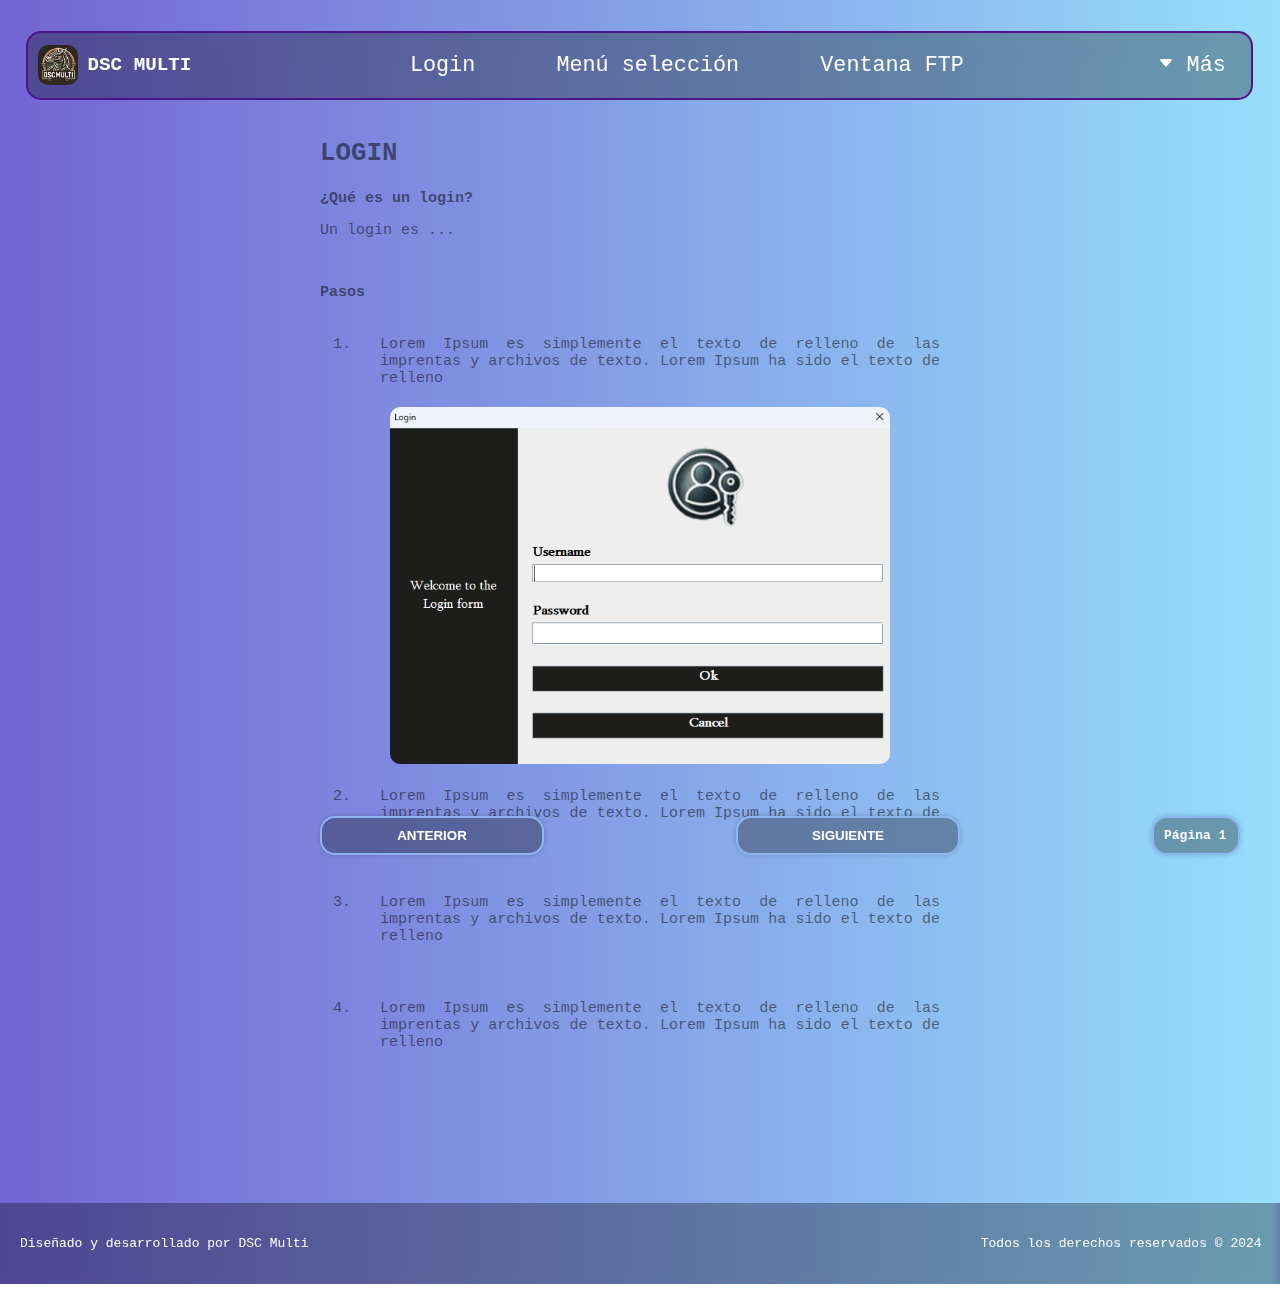
==== HTML/page1.html @ bea28a44 "Add files via upload" ====
<!DOCTYPE html>
<html lang="es">

<head>
    <meta charset="UTF-8">
    <meta name="viewport" content="width=device-width, initial-scale=1.0">
    <link rel="icon" href="../Imagenes/dscmultiLOGO_2.png" type="image/png">
    <link rel="stylesheet" href="../styles.css">
    <title>DSC Multi</title>
</head>

<body class="page">
    <!-- Cabecera para ocultar contenido -->
    <header></header>
    <!-- Navbar -->
    <nav class="navbar">
        <div class="logo">
            <img src="../Imagenes/dscmultiLOGO_2.png" alt="logo">
            <p><a href="index.html">DSC Multi</a></p>
        </div>

        <!-- Menú -->
        <ul class="menu">
            <li><a href="page1.html">Login</a></li>
            <li><a href="page2.html">Menú selección</a></li>
            <li><a href="page3.html">Ventana FTP</a></li>
        </ul>

        <!-- Menú desplegable -->
        <li class="dropdown">
            <a href="#"><img src="../Imagenes/caret-down-fill.svg" alt=""> Más</a>
            <ul class="submenu">
                <li><a href="page4.html">Ventana Email</a></li>
                <li><a href="page5.html">Ventana Configuración</a></li>
                <li><a href="page6.html">Ventana Información</a></li>
            </ul>
        </li>
    </nav>

    <!-- Contenido -->
    <main class="content-manual">
        <div class="parrafo">
            <h2>Login</h2>
            <h3>¿Qué es un login?</h3>
            <p>Un login es ...</p>

            <br>
            <h3>Pasos</h3>
            <ul>
                <li>Lorem Ipsum es simplemente el texto de relleno de las imprentas y archivos de texto. Lorem Ipsum ha
                    sido el texto de relleno</li>
                <img src="../Imagenes/login.png" alt="">
                <li>Lorem Ipsum es simplemente el texto de relleno de las imprentas y archivos de texto. Lorem Ipsum ha
                    sido el texto de relleno</li>
                <img src="../Imagenes/" alt="">
                <li>Lorem Ipsum es simplemente el texto de relleno de las imprentas y archivos de texto. Lorem Ipsum ha
                    sido el texto de relleno</li>
                <img src="../Imagenes/" alt="">
                <li>Lorem Ipsum es simplemente el texto de relleno de las imprentas y archivos de texto. Lorem Ipsum ha
                    sido el texto de relleno</li>
                <img src="../Imagenes/" alt="">
            </ul>
        </div>

        <!-- Botones -->
        <div class="botones">
            <input type="button" value="Anterior" onclick="abrirPagina('index.html')">
            <input type="button" value="Siguiente" onclick="abrirPagina('page2.html')">
        </div>
    </main>

    <p class="paginacion">Página 1</p>

    <!-- Footer -->
    <footer>
        <p>Diseñado y desarrollado por DSC Multi</a></p>
        <p>Todos los derechos reservados &copy; 2024</p>
    </footer>

    <!-- Scripts -->
    <script src="../script.js"></script>
</body>

</html>
---- styles.css ----
/* Estilos para la página principal */
body.index {
    position: relative;
    margin: 0;
    padding: 0;
    justify-content: center;
    align-items: center;
    font-family: monospace;
    background:
        linear-gradient(to right, rgb(115, 100, 210, 0.7), rgb(151, 223, 252, 5.5)),
        url('Imagenes/FTP.png') no-repeat center center/cover fixed;
    overflow: hidden;
    animation: fadeIn 1s ease-in-out;

    .selector-idioma {
        position: fixed;
        bottom: 5%;
        right: 35px;
        background: rgba(0, 0, 0, 0.3);
        backdrop-filter: blur(5px);
        border: 2px solid #8eb5f0;
        border-radius: 15px;
        box-shadow: 0 0 5px rgba(0, 0, 0, 0.2);
        color: rgb(255, 255, 255);
    }

    .selector-idioma select {
        padding: 5px;
        font-size: 1rem;
        border-radius: 5px;
        background: rgba(0, 0, 0, 0.3);
        backdrop-filter: blur(5px);
        border: 2px solid #8eb5f0;
        border-radius: 15px;
        box-shadow: 0 0 5px rgba(0, 0, 0, 0.2);
        color: #fff;
    }
}

/* Animación para el cargador */
@keyframes fadeIn {
    from {
        opacity: 0;
    }

    to {
        opacity: 1;
    }
}

/* Estilos para cada página */
body.page {
    position: relative;
    margin: 0;
    padding: 0;
    justify-content: center;
    align-items: center;
    font-family: monospace;
    background: linear-gradient(to right, #7364d2, #97dffc);
    overflow-x: hidden;
    animation: fadeIn 1s ease-in-out;
}

/* Estilo para ocultar contenido */
header {
    position: sticky;
    top: 0%;
    height: 3.4vh;
    background: linear-gradient(to right, #7364d2, #97dffc);
    z-index: 1;
}

/* Estilo general de la navbar */
.navbar {
    width: 94%;
    height: 5%;
    padding: 10px;
    position: fixed;
    top: 3.4%;
    left: 2%;
    display: flex;
    justify-content: space-between;
    background: rgba(0, 0, 0, 0.3);
    backdrop-filter: blur(50px);
    border: 2px solid #4e148c;
    border-radius: 15px;
    z-index: 1;

    /* Logo */
    .logo {
        display: flex;
        align-items: center;
        gap: 10px;

        img {
            width: 10vh;
            max-width: 40px;
            height: auto;
            border-radius: 10px;
        }

        p a {
            font-size: 1.2rem;
            font-weight: bold;
            color: white;
            text-decoration: none;
            text-transform: uppercase;
        }
    }

    /* Menú principal */
    ul,
    li,
    .menu {
        font-size: clamp(0.9rem, 1.7vw, 1.4rem);
        list-style: none;
        margin: 0;
        display: flex;
        /* justify-content: center; */
        align-items: center;
        gap: 4vw;

        a {
            color: white;
            text-decoration: none;
            padding: 10px 15px;
            transition: color 0.3s;

            &:hover {
                color: #97dffc;
                background-color: transparent;
            }
        }
    }

    /* Desplegable */
    .dropdown {
        img {
            transform: rotate(0deg);
            transition: transform 0.3s ease;
        }

        &:hover img {
            transform: rotate(180deg);
            transition: transform 0.3s ease;
        }

        /* Submenú */
        .submenu {
            position: absolute;
            right: 0;
            top: 100%;
            padding: 5px;
            display: block;
            opacity: 0;
            visibility: hidden;
            transform: translateY(7.5px);
            transition: opacity 0.3s ease, transition 0.3s ease, visibility 0.3s ease;
            background: rgba(0, 0, 0, 0.3);
            backdrop-filter: blur(50px);
            border: 2px solid #aaaaaa;
            border-radius: 15px;
        }

        &:hover .submenu {
            position: fixed;
            top: 0;
            right: 0;
            opacity: 1;
            visibility: visible;
            transform: translateY(65px);
        }
    }
}

/* Estilo del contenido de la página principal */
.content {
    position: relative;
    justify-content: center;
    align-items: center;
    max-width: 100%;
    max-height: auto;

    img {
        max-width: 400px;
        width: 35%;
        height: auto;
        margin-top: 12%;
        margin-left: 5%;
        border-top-left-radius: 500px;
        border-top-right-radius: 500px;
        border-bottom-left-radius: 100px;
        border-bottom-right-radius: 100px;
    }

    h1 {
        width: 45%;
        text-align: center;
        color: rgba(0, 0, 0, 0.5);
        font-size: clamp(1.5rem, 8vw, 7rem);
        letter-spacing: 45px;
        margin-top: -30px;
        margin-left: 45%;
    }

    #titulo {
        width: 45%;
        padding: 3.4px;
        font-weight: bold;
        text-transform: uppercase;
        font-size: 25.8px;
        margin-top: -25%;
        margin-left: 45%;
        color: rgba(0, 0, 0, 0.5);
    }

    p {
        width: 45%;
        padding: 3.4px;
        text-align: justify;
        font-size: 15px;
        color: #333;
        margin-top: -6%;
        margin-left: 45%;
        color: rgba(0, 0, 0, 0.5);
    }

    input {
        width: 25%;
        padding: 10px;
        position: relative;
        top: 25px;
        left: 55%;
        font-weight: bold;
        color: #fff;
        text-transform: uppercase;
        background: rgba(0, 0, 0, 0.3);
        backdrop-filter: blur(5px);
        transition: background-color 0.3s, color 0.3s;
        border: 2px solid #3d0e61;
        border-radius: 15px;
        box-shadow: 0 0 5px rgba(0, 0, 0, 0.2);

        &:hover {
            background-color: #93caf6;
            color: #3d0e61;
            cursor: pointer;
        }

    }
}

/* Estilo del contenido del manual */
.content-manual {
    position: relative;
    max-width: 50%;
    max-height: auto;
    margin-left: 25%;

    .parrafo {
        margin-top: 17%;
    }

    h2 {
        width: auto;
        font-weight: bold;
        text-transform: uppercase;
        font-size: 25.8px;
        color: rgba(0, 0, 0, 0.5);
    }

    h3,
    p,
    li {
        width: auto;
        text-align: justify;
        font-size: 15px;
        color: rgba(0, 0, 0, 0.5);
        list-style: decimal;
    }

    li {
        padding: 20px;
    }

    img {
        width: 100%;
        max-width: 500px;
        height: auto;
        margin-left: 5%;
        border-radius: 10px;
    }

    .botones {
        display: flex;
        justify-content: space-between;
        position: sticky;
        bottom: 5%;
    }

    input {
        max-width: 25%;
        min-width: 35%;
        width: 100%;
        height: auto;
        padding: 10px;
        font-weight: bold;
        color: #fff;
        text-transform: uppercase;
        background: rgba(0, 0, 0, 0.3);
        backdrop-filter: blur(50px);
        transition: background-color 0.3s, color 0.3s;
        border: 2px solid #8eb5f0;
        border-radius: 15px;
        box-shadow: 0 0 5px rgba(0, 0, 0, 0.2);

        &:hover {
            background-color: #97dffc;
            color: #3d0e61;
            cursor: pointer;
        }

    }
}

.paginacion {
    width: 5%;
    height: auto;
    padding: 10px;
    position: sticky;
    bottom: 5%;
    left: 90%;
    font-weight: bold;
    color: #fff;
    background: rgba(0, 0, 0, 0.3);
    backdrop-filter: blur(5px);
    border: 2px solid #8eb5f0;
    border-radius: 15px;
    box-shadow: 0 0 5px rgba(0, 0, 0, 0.2);
}

/* Estilo del footer */
footer {
    width: 97%;
    height: auto;
    padding: 20px;
    display: flex;
    justify-content: space-between;
    background: rgba(0, 0, 0, 0.3);
    backdrop-filter: blur(5px);
    color: #fff;
}
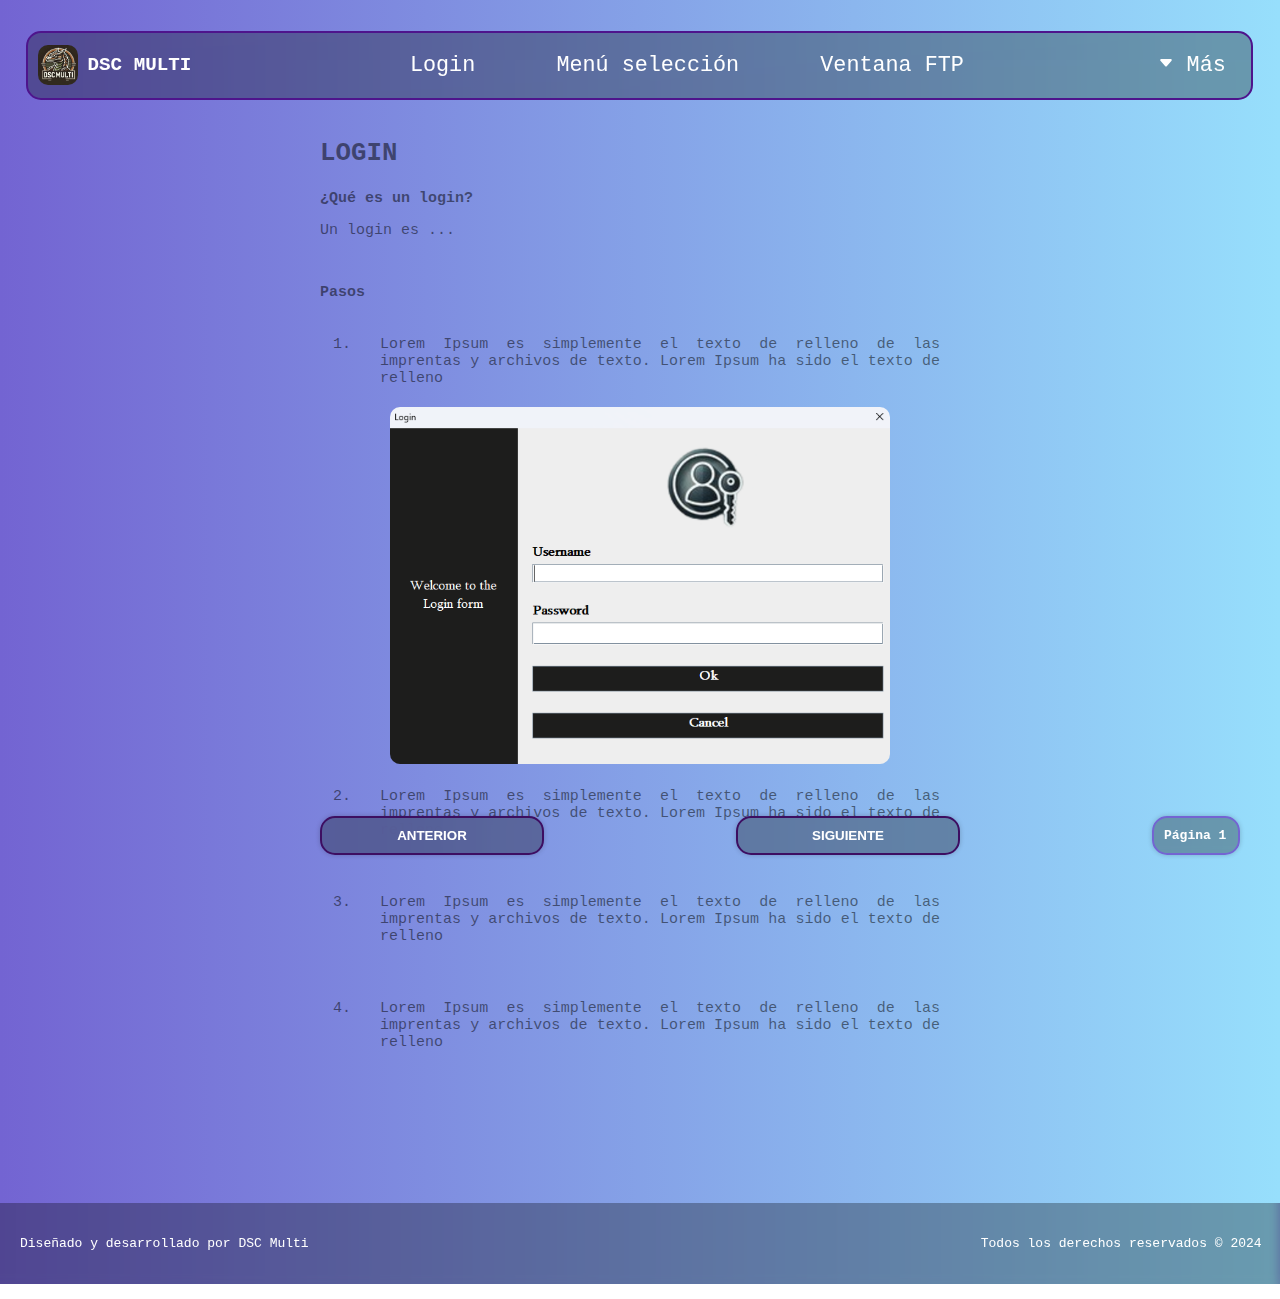
==== commit c55148c6: "Actualizo proyecto con nuevos cambios" ====
--- a/HTML/page1.html
+++ b/HTML/page1.html
@@ -16,7 +16,7 @@
     <nav class="navbar">
         <div class="logo">
             <img src="../Imagenes/dscmultiLOGO_2.png" alt="logo">
-            <p><a href="index.html">DSC Multi</a></p>
+            <p><a href="../index.html">DSC Multi</a></p>
         </div>
 
         <!-- Menú -->
@@ -64,7 +64,7 @@
 
         <!-- Botones -->
         <div class="botones">
-            <input type="button" value="Anterior" onclick="abrirPagina('index.html')">
+            <input type="button" value="Anterior" onclick="abrirPagina('../index.html')">
             <input type="button" value="Siguiente" onclick="abrirPagina('page2.html')">
         </div>
     </main>
--- a/styles.css
+++ b/styles.css
@@ -12,28 +12,22 @@
     overflow: hidden;
     animation: fadeIn 1s ease-in-out;
 
+    /* Cargador de idioma */
     .selector-idioma {
         position: fixed;
         bottom: 5%;
         right: 35px;
-        background: rgba(0, 0, 0, 0.3);
-        backdrop-filter: blur(5px);
-        border: 2px solid #8eb5f0;
-        border-radius: 15px;
-        box-shadow: 0 0 5px rgba(0, 0, 0, 0.2);
-        color: rgb(255, 255, 255);
-    }
-
-    .selector-idioma select {
-        padding: 5px;
-        font-size: 1rem;
-        border-radius: 5px;
-        background: rgba(0, 0, 0, 0.3);
-        backdrop-filter: blur(5px);
-        border: 2px solid #8eb5f0;
-        border-radius: 15px;
-        box-shadow: 0 0 5px rgba(0, 0, 0, 0.2);
-        color: #fff;
+
+        select {
+            padding: 5px;
+            font-size: 1rem;
+            background: rgba(0, 0, 0, 0.3);
+            backdrop-filter: blur(50px);
+            border: 2px solid #7364d2;
+            border-radius: 5px;
+            box-shadow: 0 0 5px rgba(0, 0, 0, 0.2);
+            color: rgba(255, 255, 255);
+        }
     }
 }
 
@@ -158,7 +152,7 @@
             transition: opacity 0.3s ease, transition 0.3s ease, visibility 0.3s ease;
             background: rgba(0, 0, 0, 0.3);
             backdrop-filter: blur(50px);
-            border: 2px solid #aaaaaa;
+            border: 2px solid #7364d2;
             border-radius: 15px;
         }
 
@@ -235,7 +229,7 @@
         color: #fff;
         text-transform: uppercase;
         background: rgba(0, 0, 0, 0.3);
-        backdrop-filter: blur(5px);
+        backdrop-filter: blur(50px);
         transition: background-color 0.3s, color 0.3s;
         border: 2px solid #3d0e61;
         border-radius: 15px;
@@ -310,12 +304,12 @@
         background: rgba(0, 0, 0, 0.3);
         backdrop-filter: blur(50px);
         transition: background-color 0.3s, color 0.3s;
-        border: 2px solid #8eb5f0;
+        border: 2px solid #3d0e61;
         border-radius: 15px;
         box-shadow: 0 0 5px rgba(0, 0, 0, 0.2);
 
         &:hover {
-            background-color: #97dffc;
+            background-color: #93caf6;
             color: #3d0e61;
             cursor: pointer;
         }
@@ -334,7 +328,7 @@
     color: #fff;
     background: rgba(0, 0, 0, 0.3);
     backdrop-filter: blur(5px);
-    border: 2px solid #8eb5f0;
+    border: 2px solid #7364d2;
     border-radius: 15px;
     box-shadow: 0 0 5px rgba(0, 0, 0, 0.2);
 }
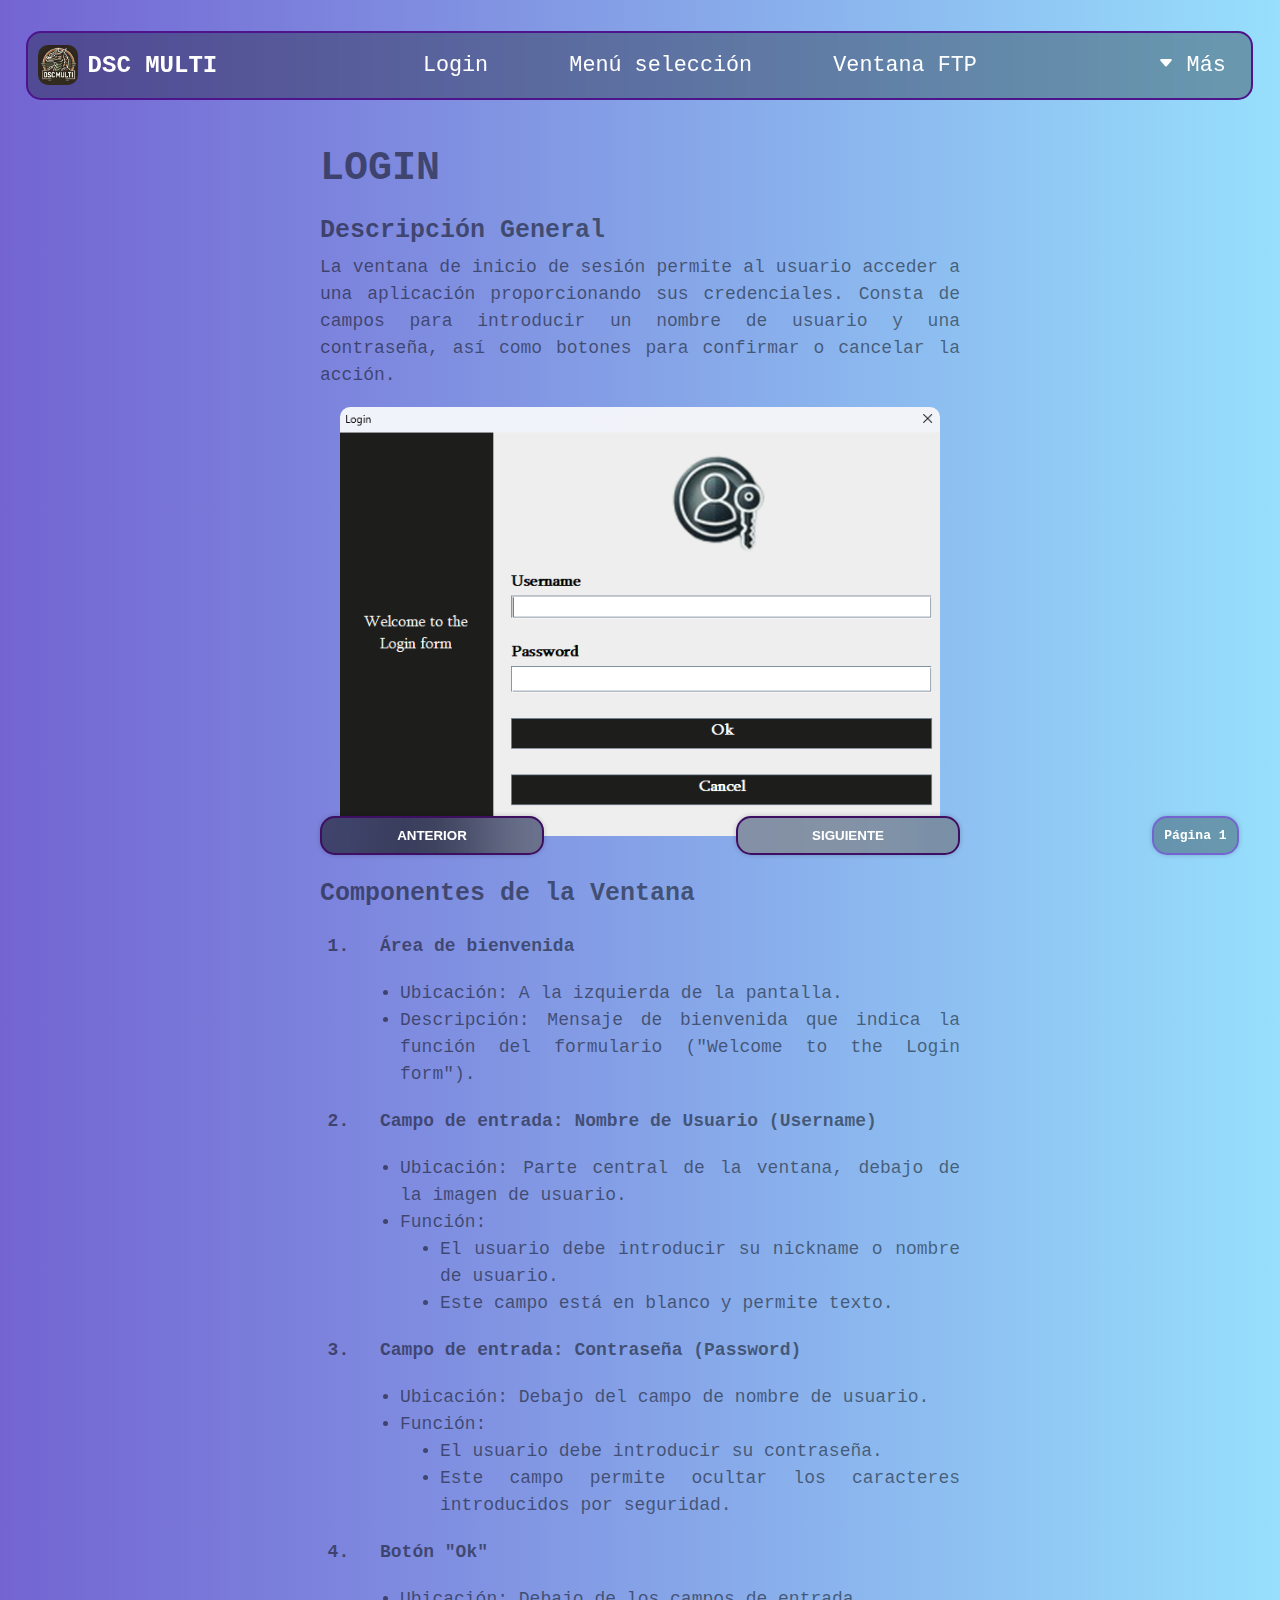
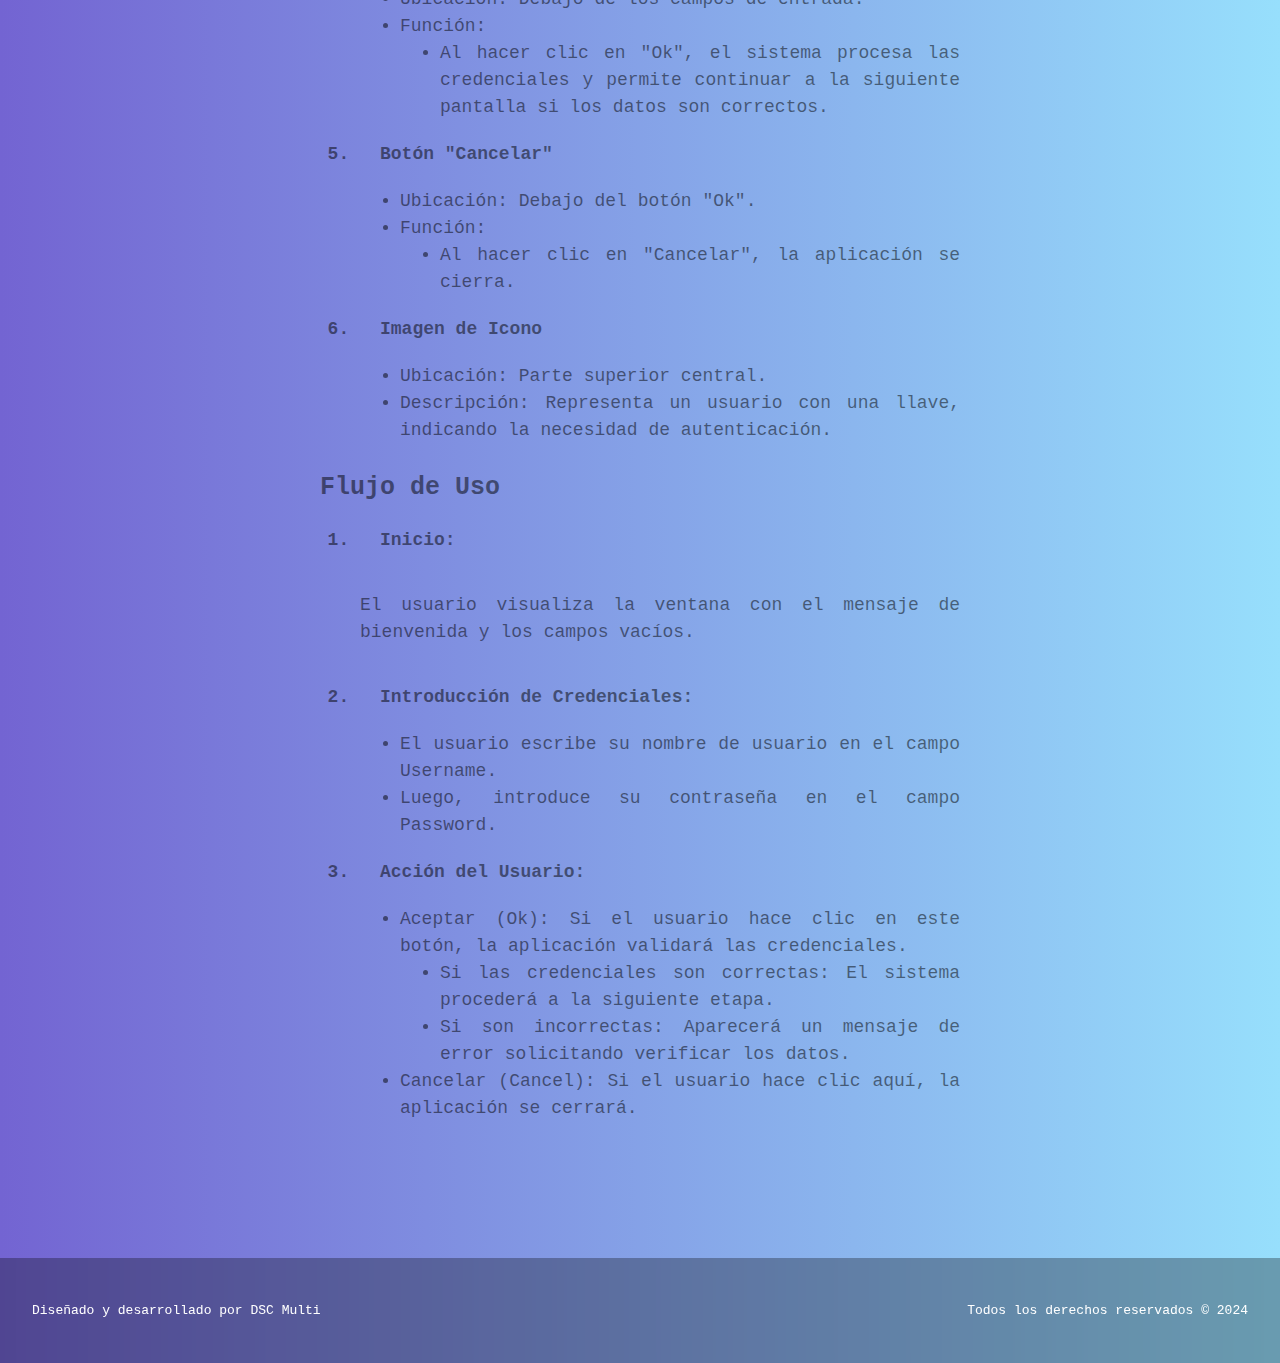
==== commit 03cca349: "Actualizo proyecto con nuevos cambios" ====
--- a/HTML/page1.html
+++ b/HTML/page1.html
@@ -41,25 +41,87 @@
     <main class="content-manual">
         <div class="parrafo">
             <h2>Login</h2>
-            <h3>¿Qué es un login?</h3>
-            <p>Un login es ...</p>
+            <h3>Descripción General</h3>
+            <p>La ventana de inicio de sesión permite al usuario acceder a una aplicación proporcionando sus
+                credenciales. Consta de campos para introducir un nombre de usuario y una contraseña, así como botones
+                para confirmar o cancelar la acción.</p>
+                
+            <img src="../Imagenes/login.png" alt="Login">
+            
+            <h3>Componentes de la Ventana</h3>
+            <ol>
+                <li>Área de bienvenida</li>
+                <ul>
+                    <li>Ubicación: A la izquierda de la pantalla.</li>
+                    <li>Descripción: Mensaje de bienvenida que indica la función del formulario ("Welcome to the Login
+                        form").</li>
+                </ul>
+                <li>Campo de entrada: Nombre de Usuario (Username)</li>
+                <ul>
+                    <li>Ubicación: Parte central de la ventana, debajo de la imagen de usuario.</li>
+                    <li>Función:
+                        <ul>
+                            <li>El usuario debe introducir su nickname o nombre de usuario.</li>
+                            <li>Este campo está en blanco y permite texto.</li>
+                        </ul>
+                    </li>
+                </ul>
+                <li>Campo de entrada: Contraseña (Password)</li>
+                <ul>
+                    <li>Ubicación: Debajo del campo de nombre de usuario.</li>
+                    <li>Función:
+                        <ul>
+                            <li>El usuario debe introducir su contraseña.</li>
+                            <li>Este campo permite ocultar los caracteres introducidos por seguridad.</li>
+                        </ul>
+                    </li>
+                </ul>
+                <li>Botón "Ok"</li>
+                <ul>
+                    <li>Ubicación: Debajo de los campos de entrada.</li>
+                    <li>Función:
+                        <ul>
+                            <li>Al hacer clic en "Ok", el sistema procesa las credenciales y permite continuar a la
+                                siguiente pantalla si los datos son correctos.</li>
+                        </ul>
+                    </li>
+                </ul>
+                <li>Botón "Cancelar"</li>
+                <ul>
+                    <li>Ubicación: Debajo del botón "Ok".</li>
+                    <li>Función:</li>
+                    <ul>
+                        <li>Al hacer clic en "Cancelar", la aplicación se cierra.</li>
+                    </ul>
+                </ul>
+                <li>Imagen de Icono</li>
+                <ul>
+                    <li>Ubicación: Parte superior central.</li>
+                    <li>Descripción: Representa un usuario con una llave, indicando la necesidad de autenticación.</li>
+                </ul>
+            </ol>
 
-            <br>
-            <h3>Pasos</h3>
-            <ul>
-                <li>Lorem Ipsum es simplemente el texto de relleno de las imprentas y archivos de texto. Lorem Ipsum ha
-                    sido el texto de relleno</li>
-                <img src="../Imagenes/login.png" alt="">
-                <li>Lorem Ipsum es simplemente el texto de relleno de las imprentas y archivos de texto. Lorem Ipsum ha
-                    sido el texto de relleno</li>
-                <img src="../Imagenes/" alt="">
-                <li>Lorem Ipsum es simplemente el texto de relleno de las imprentas y archivos de texto. Lorem Ipsum ha
-                    sido el texto de relleno</li>
-                <img src="../Imagenes/" alt="">
-                <li>Lorem Ipsum es simplemente el texto de relleno de las imprentas y archivos de texto. Lorem Ipsum ha
-                    sido el texto de relleno</li>
-                <img src="../Imagenes/" alt="">
-            </ul>
+            <h3>Flujo de Uso</h3>
+            <ol>
+                <li>Inicio:</li>
+                <p>El usuario visualiza la ventana con el mensaje de bienvenida y los campos vacíos.</p>
+
+                <li>Introducción de Credenciales:</li>
+                <ul>
+                    <li>El usuario escribe su nombre de usuario en el campo Username.</li>
+                    <li>Luego, introduce su contraseña en el campo Password.</li>
+                </ul>
+
+                <li>Acción del Usuario:</li>
+                <ul>
+                    <li>Aceptar (Ok): Si el usuario hace clic en este botón, la aplicación validará las credenciales.</li>
+                    <ul>
+                        <li>Si las credenciales son correctas: El sistema procederá a la siguiente etapa.</li>
+                        <li>Si son incorrectas: Aparecerá un mensaje de error solicitando verificar los datos.</li>
+                    </ul>
+                    <li>Cancelar (Cancel): Si el usuario hace clic aquí, la aplicación se cerrará.</li>
+                </ul>
+            </ol>
         </div>
 
         <!-- Botones -->
--- a/styles.css
+++ b/styles.css
@@ -1,6 +1,7 @@
 /* Estilos para la página principal */
 body.index {
     position: relative;
+    max-width: 100%;
     margin: 0;
     padding: 0;
     justify-content: center;
@@ -19,14 +20,32 @@
         right: 35px;
 
         select {
-            padding: 5px;
+            appearance: none;
+            padding: 10px;
+            padding-right: 30px;
             font-size: 1rem;
             background: rgba(0, 0, 0, 0.3);
             backdrop-filter: blur(50px);
+            transition: background-color 0.3s, color 0.3s;
             border: 2px solid #7364d2;
-            border-radius: 5px;
+            border-radius: 15px;
             box-shadow: 0 0 5px rgba(0, 0, 0, 0.2);
             color: rgba(255, 255, 255);
+            cursor: pointer;
+
+            &:hover {
+                background: rgba(0, 0, 0, 0.5);
+                border-color: #555;
+            }
+        }
+
+        &:after {
+            content: url(Imagenes/caret-down-fill.svg);
+            position: absolute;
+            right: 10px;
+            top: 35%;
+            /* transform: translateY(-50%); */
+            /* pointer-events: none; */
         }
     }
 }
@@ -45,6 +64,8 @@
 /* Estilos para cada página */
 body.page {
     position: relative;
+    max-width: 100%;
+    width: 100%;
     margin: 0;
     padding: 0;
     justify-content: center;
@@ -94,7 +115,7 @@
         }
 
         p a {
-            font-size: 1.2rem;
+            font-size: 1.5rem;
             font-weight: bold;
             color: white;
             text-decoration: none;
@@ -106,7 +127,7 @@
     ul,
     li,
     .menu {
-        font-size: clamp(0.9rem, 1.7vw, 1.4rem);
+        font-size: clamp(0.9rem, 1.7vw, 1.5rem);
         list-style: none;
         margin: 0;
         display: flex;
@@ -162,7 +183,7 @@
             right: 0;
             opacity: 1;
             visibility: visible;
-            transform: translateY(65px);
+            transform: translateY(75px);
         }
     }
 }
@@ -249,40 +270,56 @@
     position: relative;
     max-width: 50%;
     max-height: auto;
-    margin-left: 25%;
+    left: 25%;
 
     .parrafo {
         margin-top: 17%;
     }
 
-    h2 {
-        width: auto;
-        font-weight: bold;
-        text-transform: uppercase;
-        font-size: 25.8px;
-        color: rgba(0, 0, 0, 0.5);
-    }
-
+    h2,
     h3,
     p,
-    li {
+    ol>li,
+    ul>li {
         width: auto;
         text-align: justify;
-        font-size: 15px;
+        font-size: 18px;
         color: rgba(0, 0, 0, 0.5);
-        list-style: decimal;
-    }
-
-    li {
+        line-height: 1.5em;
+    }
+
+    h2 {
+        font-weight: bold;
+        text-transform: uppercase;
+        font-size: 40px;
+        margin-bottom: -2%;
+    }
+
+    h3 {
+        font-size: 25px;
+        margin-bottom: -2%;
+    }
+
+    ol>li {
         padding: 20px;
+        font-weight: bold;
+    }
+
+    ul>li {
+        list-style: disc;
     }
 
     img {
+        display: flex;
+        flex-wrap: wrap;
         width: 100%;
-        max-width: 500px;
+        max-width: 600px;
         height: auto;
-        margin-left: 5%;
+        right: 0;
+        left: 0;
+        margin: 0 auto;
         border-radius: 10px;
+        margin-bottom: 3em;
     }
 
     .botones {
@@ -290,6 +327,7 @@
         justify-content: space-between;
         position: sticky;
         bottom: 5%;
+        margin-top: 5%;
     }
 
     input {
@@ -318,12 +356,14 @@
 }
 
 .paginacion {
-    width: 5%;
+    width: 4.9%;
     height: auto;
     padding: 10px;
     position: sticky;
     bottom: 5%;
     left: 90%;
+    display: flexbox;
+    text-align: center;
     font-weight: bold;
     color: #fff;
     background: rgba(0, 0, 0, 0.3);
@@ -335,10 +375,12 @@
 
 /* Estilo del footer */
 footer {
-    width: 97%;
+    width: calc(100vw - 4rem);
     height: auto;
-    padding: 20px;
+    padding: 2rem;
+    margin: 0 auto;
     display: flex;
+    flex-wrap: wrap;
     justify-content: space-between;
     background: rgba(0, 0, 0, 0.3);
     backdrop-filter: blur(5px);
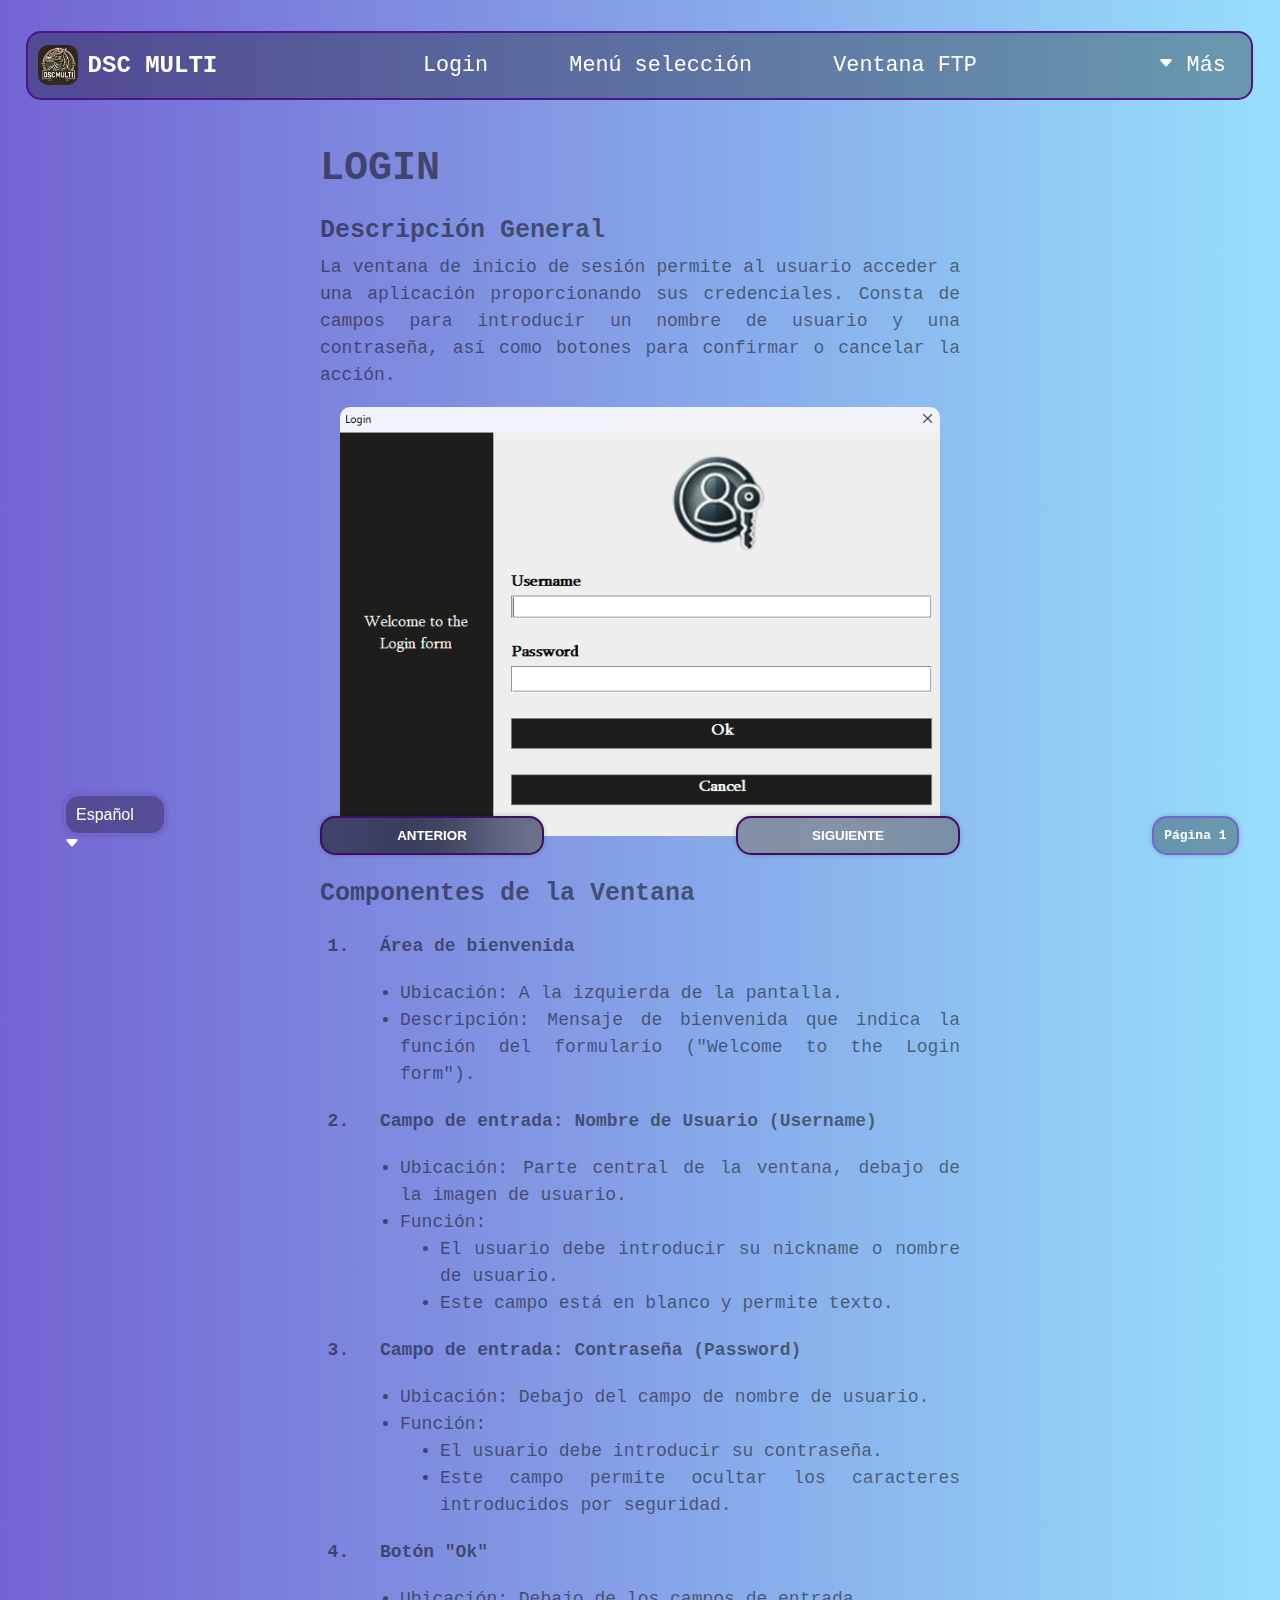
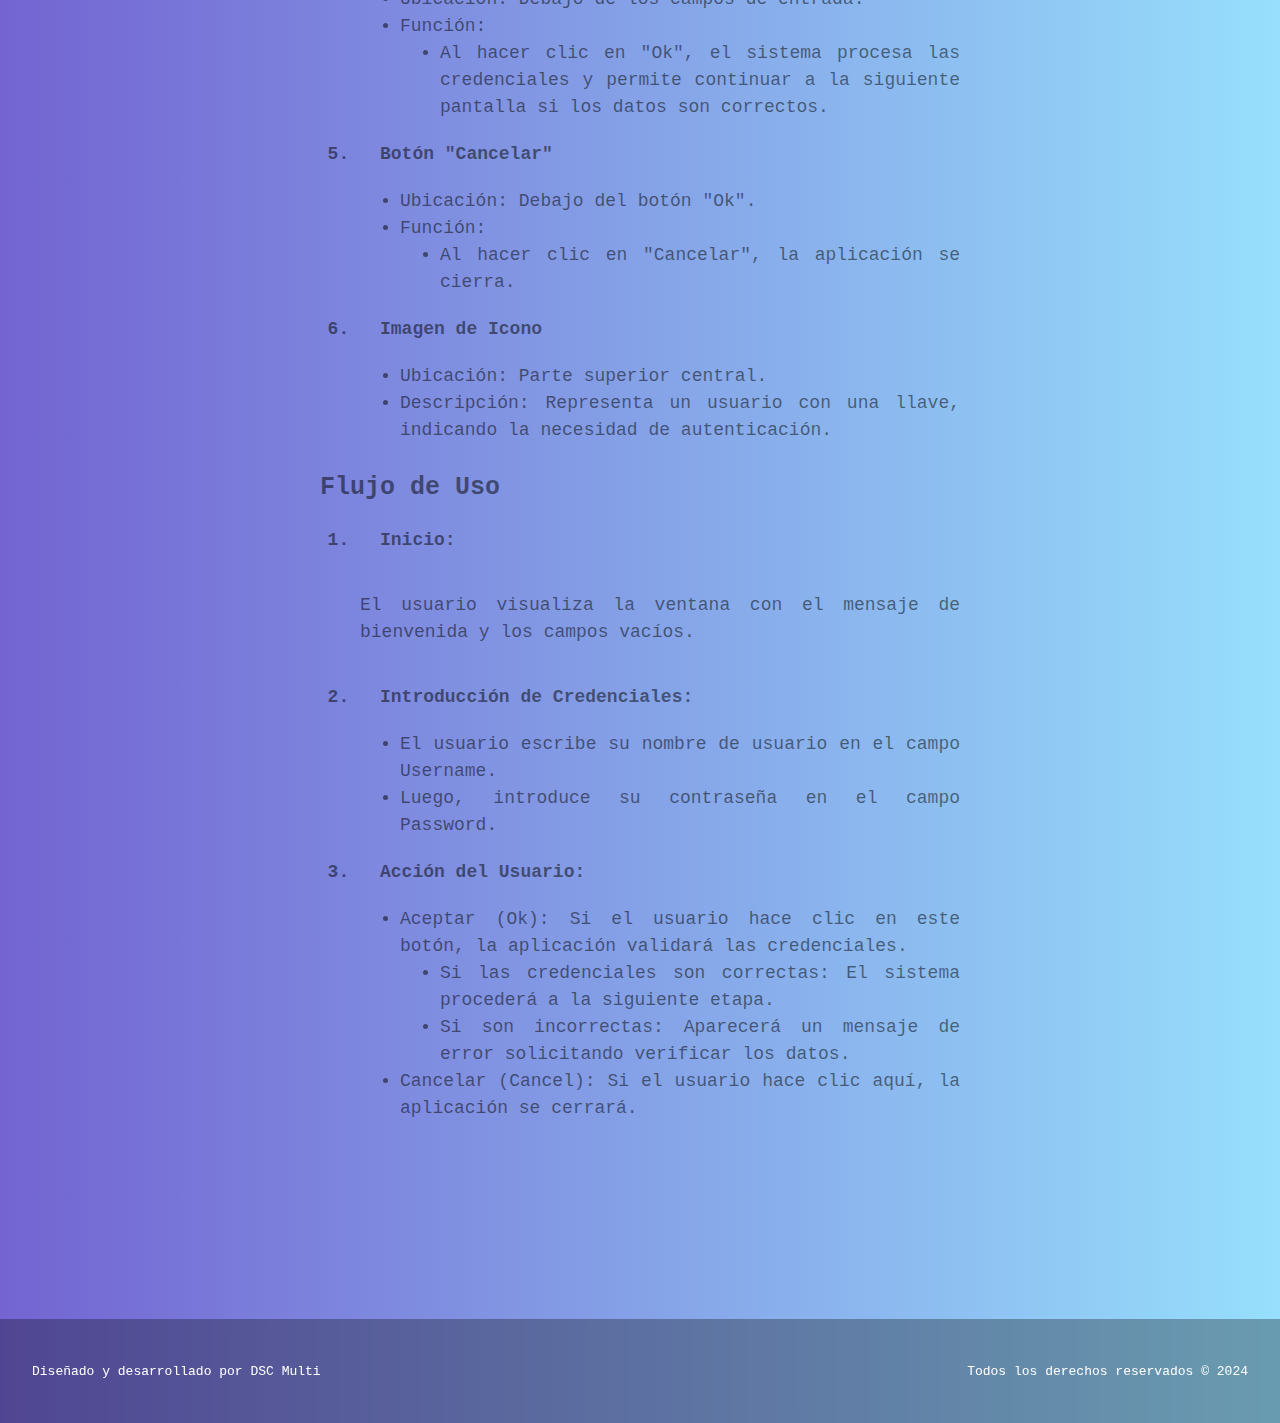
==== commit 55c128fd: "Actualizo proyecto con nuevos cambios" ====
--- a/HTML/page1.html
+++ b/HTML/page1.html
@@ -9,7 +9,7 @@
     <title>DSC Multi</title>
 </head>
 
-<body class="page">
+<body class="page" data-page="page1">
     <!-- Cabecera para ocultar contenido -->
     <header></header>
     <!-- Navbar -->
@@ -45,9 +45,9 @@
             <p>La ventana de inicio de sesión permite al usuario acceder a una aplicación proporcionando sus
                 credenciales. Consta de campos para introducir un nombre de usuario y una contraseña, así como botones
                 para confirmar o cancelar la acción.</p>
-                
+
             <img src="../Imagenes/login.png" alt="Login">
-            
+
             <h3>Componentes de la Ventana</h3>
             <ol>
                 <li>Área de bienvenida</li>
@@ -56,6 +56,7 @@
                     <li>Descripción: Mensaje de bienvenida que indica la función del formulario ("Welcome to the Login
                         form").</li>
                 </ul>
+
                 <li>Campo de entrada: Nombre de Usuario (Username)</li>
                 <ul>
                     <li>Ubicación: Parte central de la ventana, debajo de la imagen de usuario.</li>
@@ -66,6 +67,7 @@
                         </ul>
                     </li>
                 </ul>
+
                 <li>Campo de entrada: Contraseña (Password)</li>
                 <ul>
                     <li>Ubicación: Debajo del campo de nombre de usuario.</li>
@@ -76,6 +78,7 @@
                         </ul>
                     </li>
                 </ul>
+
                 <li>Botón "Ok"</li>
                 <ul>
                     <li>Ubicación: Debajo de los campos de entrada.</li>
@@ -86,6 +89,7 @@
                         </ul>
                     </li>
                 </ul>
+
                 <li>Botón "Cancelar"</li>
                 <ul>
                     <li>Ubicación: Debajo del botón "Ok".</li>
@@ -94,6 +98,7 @@
                         <li>Al hacer clic en "Cancelar", la aplicación se cierra.</li>
                     </ul>
                 </ul>
+
                 <li>Imagen de Icono</li>
                 <ul>
                     <li>Ubicación: Parte superior central.</li>
@@ -114,7 +119,8 @@
 
                 <li>Acción del Usuario:</li>
                 <ul>
-                    <li>Aceptar (Ok): Si el usuario hace clic en este botón, la aplicación validará las credenciales.</li>
+                    <li>Aceptar (Ok): Si el usuario hace clic en este botón, la aplicación validará las credenciales.
+                    </li>
                     <ul>
                         <li>Si las credenciales son correctas: El sistema procederá a la siguiente etapa.</li>
                         <li>Si son incorrectas: Aparecerá un mensaje de error solicitando verificar los datos.</li>
@@ -131,7 +137,15 @@
         </div>
     </main>
 
-    <p class="paginacion">Página 1</p>
+    <!-- Selector de idioma -->
+    <section class="selector-idioma-pages">
+        <select name="" id="language">
+            <option value="es">Español</option>
+            <option value="en">English</option>
+        </select>
+    </section>
+
+    <p class="paginacion" id="paginacion"></p>
 
     <!-- Footer -->
     <footer>
--- a/styles.css
+++ b/styles.css
@@ -322,6 +322,12 @@
         margin-bottom: 3em;
     }
 
+    .linea div {
+        border-bottom: solid 1px #7364d2;
+        width: 100%;
+        height: 50px;
+    }
+
     .botones {
         display: flex;
         justify-content: space-between;
@@ -352,6 +358,46 @@
             cursor: pointer;
         }
 
+    }
+}
+
+/* Cargador de idioma */
+.selector-idioma-pages {
+    width: 4.9%;
+    height: auto;
+    position: sticky;
+    bottom: 5%;
+    left: 5%;
+    display: flexbox;
+
+    select {
+        appearance: none;
+        padding: 10px;
+        display: flexbox;
+        padding-right: 30px;
+        font-size: 1rem;
+        background: rgba(0, 0, 0, 0.3);
+        backdrop-filter: blur(50px);
+        transition: background-color 0.3s, color 0.3s;
+        border: 2px solid #7364d2;
+        border-radius: 15px;
+        box-shadow: 0 0 5px rgba(0, 0, 0, 0.2);
+        color: rgba(255, 255, 255);
+        cursor: pointer;
+
+        &:hover {
+            background: rgba(0, 0, 0, 0.5);
+            border-color: #555;
+        }
+    }
+
+    &:after {
+        content: url(Imagenes/caret-down-fill.svg);
+        position: sticky;
+        right: 10px;
+        top: 35%;
+        /* transform: translateY(-50%); */
+        /* pointer-events: none; */
     }
 }
 
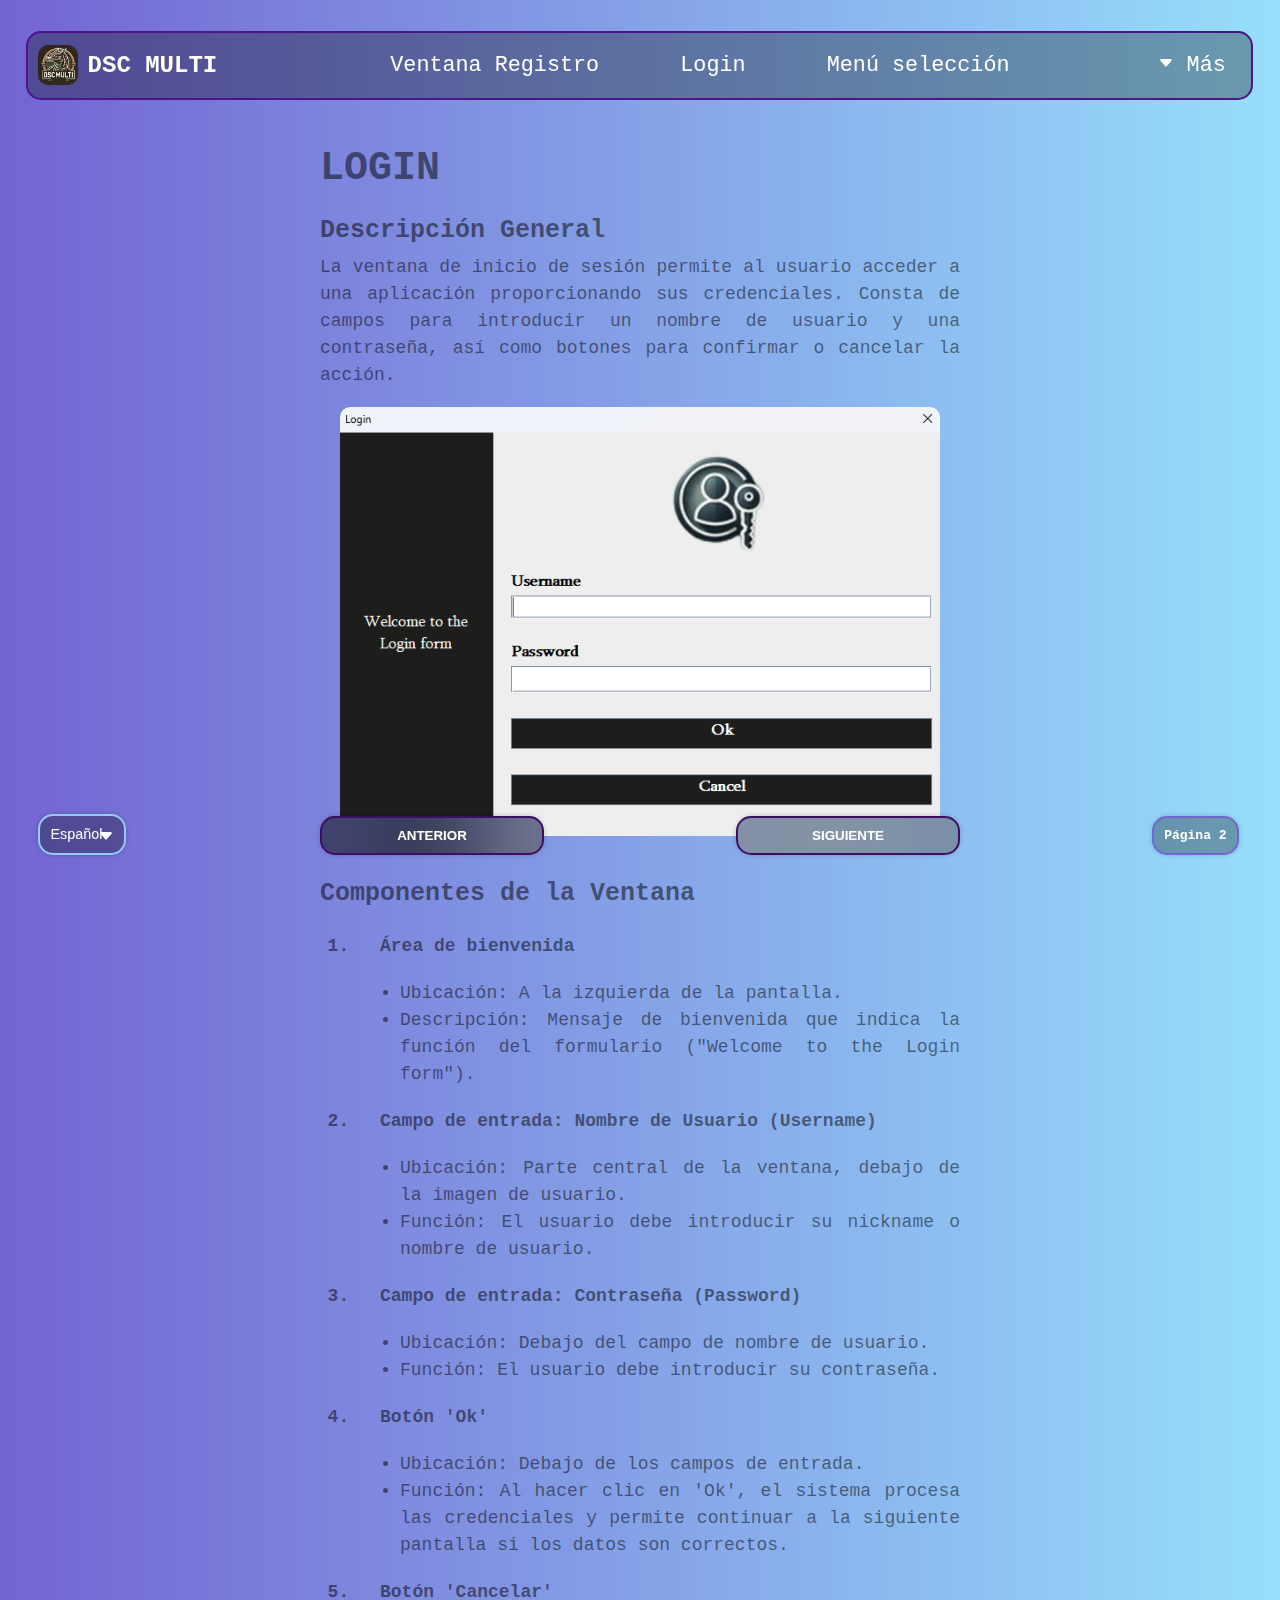
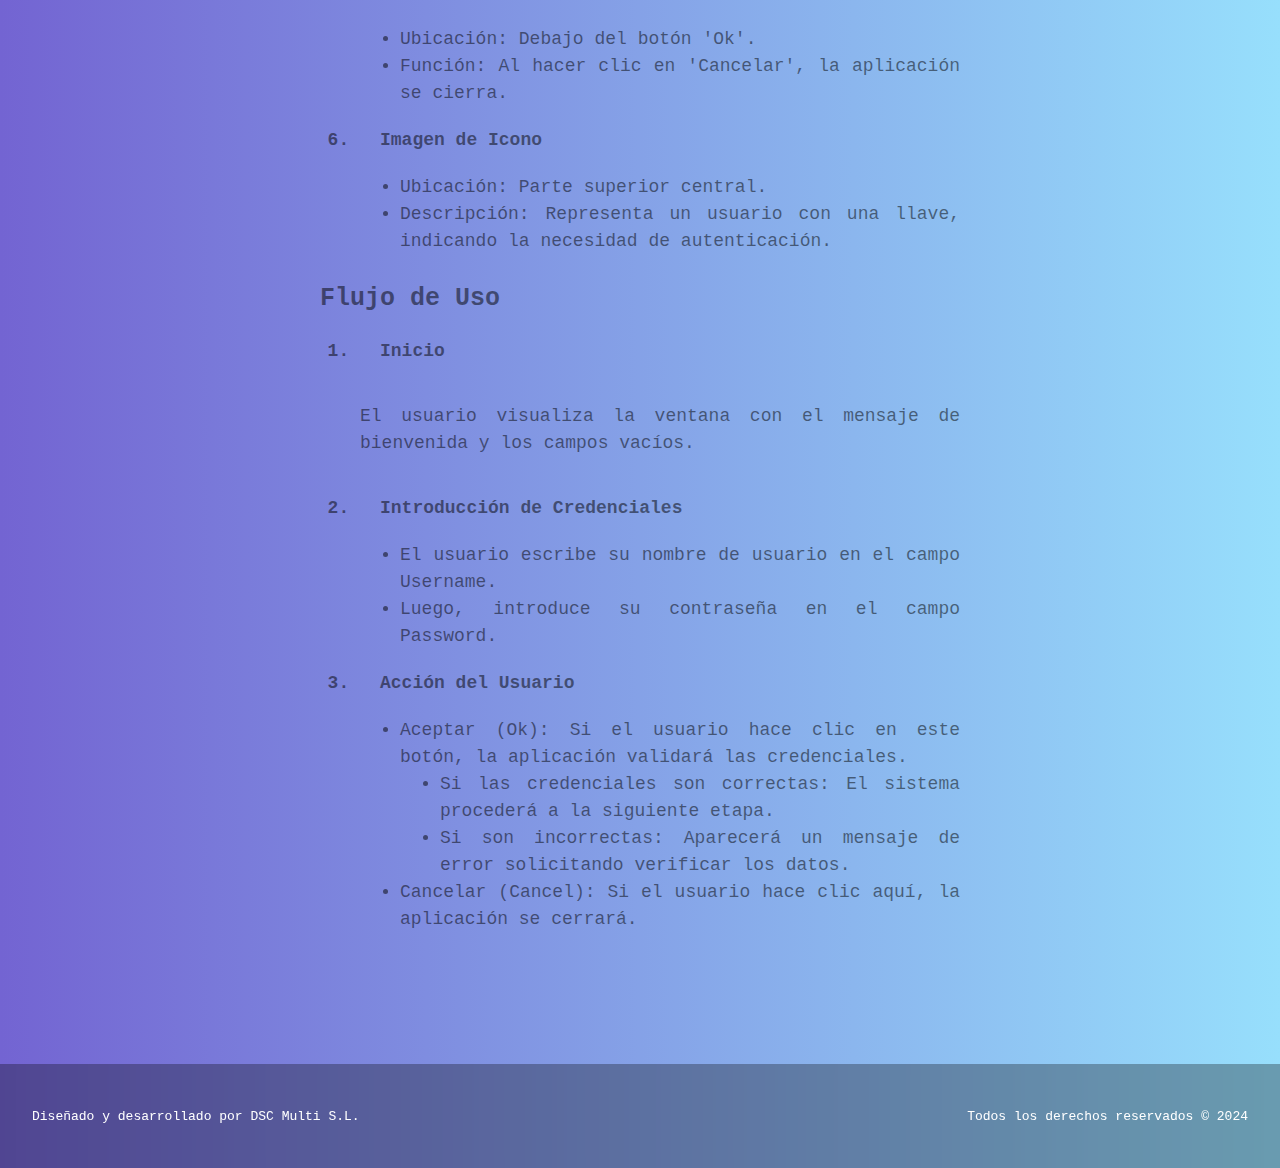
==== commit dc8f6402: "Actualizo proyecto con nuevos cambios" ====
--- a/HTML/page1.html
+++ b/HTML/page1.html
@@ -6,12 +6,13 @@
     <meta name="viewport" content="width=device-width, initial-scale=1.0">
     <link rel="icon" href="../Imagenes/dscmultiLOGO_2.png" type="image/png">
     <link rel="stylesheet" href="../styles.css">
-    <title>DSC Multi</title>
+    <title id="titulo-pagina"></title>
 </head>
 
 <body class="page" data-page="page1">
     <!-- Cabecera para ocultar contenido -->
     <header></header>
+
     <!-- Navbar -->
     <nav class="navbar">
         <div class="logo">
@@ -21,18 +22,19 @@
 
         <!-- Menú -->
         <ul class="menu">
+            <li><a href="page7.html" id="link-ventana-registro"></a></li>
             <li><a href="page1.html">Login</a></li>
-            <li><a href="page2.html">Menú selección</a></li>
-            <li><a href="page3.html">Ventana FTP</a></li>
+            <li><a href="page2.html" id="link-menu-seleccion"></a></li>
         </ul>
 
         <!-- Menú desplegable -->
         <li class="dropdown">
-            <a href="#"><img src="../Imagenes/caret-down-fill.svg" alt=""> Más</a>
+            <a href="#" id="link-menu-mas"><img src="../Imagenes/caret-down-fill.svg" alt=""></a>
             <ul class="submenu">
-                <li><a href="page4.html">Ventana Email</a></li>
-                <li><a href="page5.html">Ventana Configuración</a></li>
-                <li><a href="page6.html">Ventana Información</a></li>
+                <li><a href="page3.html" id="link-ventana-ftp"></a></li>
+                <li><a href="page4.html" id="link-ventana-email"></a></li>
+                <li><a href="page5.html" id="link-ventana-configuracion"></a></li>
+                <li><a href="page6.html" id="link-ventana-informacion"></a></li>
             </ul>
         </li>
     </nav>
@@ -41,116 +43,99 @@
     <main class="content-manual">
         <div class="parrafo">
             <h2>Login</h2>
-            <h3>Descripción General</h3>
-            <p>La ventana de inicio de sesión permite al usuario acceder a una aplicación proporcionando sus
-                credenciales. Consta de campos para introducir un nombre de usuario y una contraseña, así como botones
-                para confirmar o cancelar la acción.</p>
+            <h3 id="titulo-descripcion"></h3>
+            <p id="parrafo-descripcion"></p>
 
-            <img src="../Imagenes/login.png" alt="Login">
+            <img src="../Imagenes/login.png" alt="Login" id="imagen-login">
 
-            <h3>Componentes de la Ventana</h3>
+            <h3 id="titulo-componentes"></h3>
             <ol>
-                <li>Área de bienvenida</li>
+                <li id="area-bienvenida"></li>
                 <ul>
-                    <li>Ubicación: A la izquierda de la pantalla.</li>
-                    <li>Descripción: Mensaje de bienvenida que indica la función del formulario ("Welcome to the Login
-                        form").</li>
+                    <li id="ubicacion-area"></li>
+                    <li id="descripcion-area"></li>
                 </ul>
 
-                <li>Campo de entrada: Nombre de Usuario (Username)</li>
+                <li id="campo-nombre-usuario"></li>
                 <ul>
-                    <li>Ubicación: Parte central de la ventana, debajo de la imagen de usuario.</li>
-                    <li>Función:
+                    <li id="ubicacion-nombre-usuario"></li>
+                    <li id="funcion-nombre-usuario">
                         <ul>
-                            <li>El usuario debe introducir su nickname o nombre de usuario.</li>
-                            <li>Este campo está en blanco y permite texto.</li>
+                            <li id="descripcion-funcion-nombre-usuario"></li>
+                            <li id="descripcion-funcion-campo"></li>
                         </ul>
                     </li>
                 </ul>
 
-                <li>Campo de entrada: Contraseña (Password)</li>
+                <li id="campo-contrasena"></li>
                 <ul>
-                    <li>Ubicación: Debajo del campo de nombre de usuario.</li>
-                    <li>Función:
-                        <ul>
-                            <li>El usuario debe introducir su contraseña.</li>
-                            <li>Este campo permite ocultar los caracteres introducidos por seguridad.</li>
-                        </ul>
-                    </li>
+                    <li id="ubicacion-contrasena"></li>
+                    <li id="funcion-contrasena"></li>
                 </ul>
 
-                <li>Botón "Ok"</li>
+                <li id="boton-ok"></li>
                 <ul>
-                    <li>Ubicación: Debajo de los campos de entrada.</li>
-                    <li>Función:
-                        <ul>
-                            <li>Al hacer clic en "Ok", el sistema procesa las credenciales y permite continuar a la
-                                siguiente pantalla si los datos son correctos.</li>
-                        </ul>
-                    </li>
+                    <li id="ubicacion-ok"></li>
+                    <li id="funcion-ok"></li>
                 </ul>
 
-                <li>Botón "Cancelar"</li>
+                <li id="boton-cancelar"></li>
                 <ul>
-                    <li>Ubicación: Debajo del botón "Ok".</li>
-                    <li>Función:</li>
-                    <ul>
-                        <li>Al hacer clic en "Cancelar", la aplicación se cierra.</li>
-                    </ul>
+                    <li id="ubicacion-cancelar"></li>
+                    <li id="funcion-cancelar"></li>
                 </ul>
 
-                <li>Imagen de Icono</li>
+                <li id="imagen-icono"></li>
                 <ul>
-                    <li>Ubicación: Parte superior central.</li>
-                    <li>Descripción: Representa un usuario con una llave, indicando la necesidad de autenticación.</li>
+                    <li id="ubicacion-icono"></li>
+                    <li id="descripcion-icono"></li>
                 </ul>
             </ol>
 
-            <h3>Flujo de Uso</h3>
+            <h3 id="flujo-uso"></h3>
             <ol>
-                <li>Inicio:</li>
-                <p>El usuario visualiza la ventana con el mensaje de bienvenida y los campos vacíos.</p>
+                <li id="inicio"></li>
+                <p id="descripcion-inicio"></p>
 
-                <li>Introducción de Credenciales:</li>
+                <li id="introduccion-credenciales"></li>
                 <ul>
-                    <li>El usuario escribe su nombre de usuario en el campo Username.</li>
-                    <li>Luego, introduce su contraseña en el campo Password.</li>
+                    <li id="accion-usuario-username"></li>
+                    <li id="accion-usuario-password"></li>
                 </ul>
 
-                <li>Acción del Usuario:</li>
+                <li id="accion-usuario"></li>
                 <ul>
-                    <li>Aceptar (Ok): Si el usuario hace clic en este botón, la aplicación validará las credenciales.
-                    </li>
+                    <li id="aceptar-ok"></li>
                     <ul>
-                        <li>Si las credenciales son correctas: El sistema procederá a la siguiente etapa.</li>
-                        <li>Si son incorrectas: Aparecerá un mensaje de error solicitando verificar los datos.</li>
+                        <li id="aceptar-correctas"></li>
+                        <li id="aceptar-incorrectas"></li>
                     </ul>
-                    <li>Cancelar (Cancel): Si el usuario hace clic aquí, la aplicación se cerrará.</li>
+                    <li id="cancelar"></li>
                 </ul>
             </ol>
         </div>
 
         <!-- Botones -->
         <div class="botones">
-            <input type="button" value="Anterior" onclick="abrirPagina('../index.html')">
-            <input type="button" value="Siguiente" onclick="abrirPagina('page2.html')">
+            <input type="button" id="boton-anterior" onclick="abrirPagina('page7.html')">
+            <input type="button" id="boton-siguiente" onclick="abrirPagina('page2.html')">
         </div>
     </main>
 
     <!-- Selector de idioma -->
-    <section class="selector-idioma-pages">
-        <select name="" id="language">
+    <section class="selector-idioma">
+        <select id="language">
             <option value="es">Español</option>
             <option value="en">English</option>
         </select>
     </section>
 
-    <p class="paginacion" id="paginacion"></p>
+    <p id="paginacion" class="paginacion"></p>
 
     <!-- Footer -->
     <footer>
-        <p>Diseñado y desarrollado por DSC Multi</a></p>
-        <p>Todos los derechos reservados &copy; 2024</p>
+        <p id="footer-autor"></p>
+        <p id="footer-derechos"></p>
     </footer>
 
     <!-- Scripts -->
--- a/styles.css
+++ b/styles.css
@@ -1,3 +1,14 @@
+/* Animación para el cargador */
+@keyframes fadeIn {
+    from {
+        opacity: 0;
+    }
+
+    to {
+        opacity: 1;
+    }
+}
+
 /* Estilos para la página principal */
 body.index {
     position: relative;
@@ -13,6 +24,94 @@
     overflow: hidden;
     animation: fadeIn 1s ease-in-out;
 
+    /* Estilo del contenido de la página principal */
+    .content {
+        position: relative;
+        justify-content: center;
+        align-items: center;
+        max-width: 100%;
+        max-height: auto;
+
+        .contenido {
+            position: fixed;
+            max-width: 60%;
+            width: 59%;
+            top: 32%;
+            left: 35%;
+            display: flex;
+            flex-wrap: wrap;
+            justify-content: center;
+        }
+
+        img {
+            max-width: 400px;
+            width: 35%;
+            height: auto;
+            margin-top: 12%;
+            margin-left: 5%;
+            border-top-left-radius: 500px;
+            border-top-right-radius: 500px;
+            border-bottom-left-radius: 100px;
+            border-bottom-right-radius: 100px;
+        }
+
+        h1 {
+            color: rgba(0, 0, 0, 0.5);
+            font-size: clamp(1.5rem, 8vw, 7rem);
+            letter-spacing: 45px;
+            margin-left: 5%;
+            margin-top: 20.5%;
+            position: absolute;
+            top: -27%;
+
+        }
+
+        #titulo {
+            font-weight: bold;
+            text-transform: uppercase;
+            font-size: 1.7rem;
+            color: rgba(0, 0, 0, 0.5);
+
+        }
+
+        p {
+            width: 72%;
+            text-align: justify;
+            margin-top: 8%;
+            margin-left: 7%;
+            color: rgba(0, 0, 0, 0.5);
+            font-size: 0.9rem;
+            line-height: 150%;
+            display: flex;
+            flex-wrap: wrap;
+
+        }
+
+        input {
+            width: 500%;
+            padding: 10px;
+            position: relative;
+            top: 220px;
+            left: -700%;
+            font-weight: bold;
+            color: #fff;
+            text-transform: uppercase;
+            background: rgba(0, 0, 0, 0.3);
+            backdrop-filter: blur(50px);
+            transition: background-color 0.3s, color 0.3s;
+            border: 2px solid #3d0e61;
+            border-radius: 15px;
+            box-shadow: 0 0 5px rgba(0, 0, 0, 0.2);
+
+            &:hover {
+                background-color: #93caf6;
+                color: #3d0e61;
+                cursor: pointer;
+            }
+
+        }
+    }
+
     /* Cargador de idioma */
     .selector-idioma {
         position: fixed;
@@ -50,17 +149,6 @@
     }
 }
 
-/* Animación para el cargador */
-@keyframes fadeIn {
-    from {
-        opacity: 0;
-    }
-
-    to {
-        opacity: 1;
-    }
-}
-
 /* Estilos para cada página */
 body.page {
     position: relative;
@@ -74,361 +162,286 @@
     background: linear-gradient(to right, #7364d2, #97dffc);
     overflow-x: hidden;
     animation: fadeIn 1s ease-in-out;
-}
-
-/* Estilo para ocultar contenido */
-header {
-    position: sticky;
-    top: 0%;
-    height: 3.4vh;
-    background: linear-gradient(to right, #7364d2, #97dffc);
-    z-index: 1;
-}
-
-/* Estilo general de la navbar */
-.navbar {
-    width: 94%;
-    height: 5%;
-    padding: 10px;
-    position: fixed;
-    top: 3.4%;
-    left: 2%;
-    display: flex;
-    justify-content: space-between;
-    background: rgba(0, 0, 0, 0.3);
-    backdrop-filter: blur(50px);
-    border: 2px solid #4e148c;
-    border-radius: 15px;
-    z-index: 1;
-
-    /* Logo */
-    .logo {
+
+    /* Estilo para ocultar contenido */
+    header {
+        position: sticky;
+        top: 0%;
+        height: 3.4vh;
+        background: linear-gradient(to right, #7364d2, #97dffc);
+        z-index: 1;
+    }
+
+    /* Estilo general de la navbar */
+    .navbar {
+        width: 94%;
+        height: 5%;
+        padding: 10px;
+        position: fixed;
+        top: 3.4%;
+        left: 2%;
         display: flex;
-        align-items: center;
-        gap: 10px;
+        justify-content: space-between;
+        background: rgba(0, 0, 0, 0.3);
+        backdrop-filter: blur(50px);
+        border: 2px solid #4e148c;
+        border-radius: 15px;
+        z-index: 1;
+
+        /* Logo */
+        .logo {
+            display: flex;
+            align-items: center;
+            gap: 10px;
+
+            img {
+                width: 10vh;
+                max-width: 40px;
+                height: auto;
+                border-radius: 10px;
+            }
+
+            p a {
+                font-size: 1.5rem;
+                font-weight: bold;
+                color: white;
+                text-decoration: none;
+                text-transform: uppercase;
+            }
+        }
+
+        /* Menú principal */
+        ul,
+        li,
+        .menu {
+            font-size: clamp(0.9rem, 1.7vw, 1.5rem);
+            list-style: none;
+            margin: 0;
+            display: flex;
+            /* justify-content: center; */
+            align-items: center;
+            gap: 4vw;
+
+            a {
+                color: white;
+                text-decoration: none;
+                padding: 10px 15px;
+                transition: color 0.3s;
+
+                &:hover {
+                    color: #97dffc;
+                    background-color: transparent;
+                }
+            }
+        }
+
+        /* Desplegable */
+        .dropdown {
+            img {
+                transform: rotate(0deg);
+                transition: transform 0.3s ease;
+            }
+
+            &:hover img {
+                transform: rotate(180deg);
+                transition: transform 0.3s ease;
+            }
+
+            /* Submenú */
+            .submenu {
+                position: absolute;
+                right: 0;
+                top: 100%;
+                padding: 5px;
+                display: block;
+                opacity: 0;
+                visibility: hidden;
+                transform: translateY(7.5px);
+                transition: opacity 0.3s ease, transition 0.3s ease, visibility 0.3s ease;
+                background: rgba(0, 0, 0, 0.3);
+                backdrop-filter: blur(50px);
+                border: 2px solid #7364d2;
+                border-radius: 15px;
+            }
+
+            &:hover .submenu {
+                position: fixed;
+                top: 0;
+                right: 0;
+                opacity: 1;
+                visibility: visible;
+                transform: translateY(75px);
+            }
+        }
+    }
+
+    /* Estilo del contenido del manual */
+    .content-manual {
+        position: relative;
+        max-width: 50%;
+        max-height: auto;
+        left: 25%;
+
+        .parrafo {
+            margin-top: 17%;
+        }
+
+        h2,
+        h3,
+        p,
+        ol>li,
+        ul>li {
+            width: auto;
+            text-align: justify;
+            font-size: 18px;
+            color: rgba(0, 0, 0, 0.5);
+            line-height: 1.5em;
+        }
+
+        h2 {
+            font-weight: bold;
+            text-transform: uppercase;
+            font-size: 40px;
+            margin-bottom: -2%;
+        }
+
+        h3 {
+            font-size: 25px;
+            margin-bottom: -2%;
+        }
+
+        ol>li {
+            padding: 20px;
+            font-weight: bold;
+        }
+
+        ul>li {
+            list-style: disc;
+        }
 
         img {
-            width: 10vh;
-            max-width: 40px;
+            display: flex;
+            flex-wrap: wrap;
+            width: 100%;
+            max-width: 600px;
             height: auto;
+            right: 0;
+            left: 0;
+            margin: 0 auto;
             border-radius: 10px;
-        }
-
-        p a {
-            font-size: 1.5rem;
+            margin-bottom: 3em;
+        }
+
+        .linea div {
+            border-bottom: solid 1px #7364d2;
+            width: 100%;
+            height: 50px;
+        }
+
+        .botones {
+            display: flex;
+            justify-content: space-between;
+            position: sticky;
+            bottom: 5%;
+            margin-top: 5%;
+        }
+
+        input {
+            max-width: 25%;
+            min-width: 35%;
+            width: 100%;
+            height: auto;
+            padding: 10px;
             font-weight: bold;
-            color: white;
-            text-decoration: none;
+            color: #fff;
             text-transform: uppercase;
-        }
-    }
-
-    /* Menú principal */
-    ul,
-    li,
-    .menu {
-        font-size: clamp(0.9rem, 1.7vw, 1.5rem);
-        list-style: none;
-        margin: 0;
-        display: flex;
-        /* justify-content: center; */
-        align-items: center;
-        gap: 4vw;
-
-        a {
-            color: white;
-            text-decoration: none;
-            padding: 10px 15px;
-            transition: color 0.3s;
-
-            &:hover {
-                color: #97dffc;
-                background-color: transparent;
-            }
-        }
-    }
-
-    /* Desplegable */
-    .dropdown {
-        img {
-            transform: rotate(0deg);
-            transition: transform 0.3s ease;
-        }
-
-        &:hover img {
-            transform: rotate(180deg);
-            transition: transform 0.3s ease;
-        }
-
-        /* Submenú */
-        .submenu {
-            position: absolute;
-            right: 0;
-            top: 100%;
-            padding: 5px;
-            display: block;
-            opacity: 0;
-            visibility: hidden;
-            transform: translateY(7.5px);
-            transition: opacity 0.3s ease, transition 0.3s ease, visibility 0.3s ease;
             background: rgba(0, 0, 0, 0.3);
             backdrop-filter: blur(50px);
-            border: 2px solid #7364d2;
+            transition: background-color 0.3s, color 0.3s;
+            border: 2px solid #3d0e61;
             border-radius: 15px;
-        }
-
-        &:hover .submenu {
-            position: fixed;
-            top: 0;
-            right: 0;
-            opacity: 1;
-            visibility: visible;
-            transform: translateY(75px);
-        }
-    }
-}
-
-/* Estilo del contenido de la página principal */
-.content {
-    position: relative;
-    justify-content: center;
-    align-items: center;
-    max-width: 100%;
-    max-height: auto;
-
-    img {
-        max-width: 400px;
-        width: 35%;
+            box-shadow: 0 0 5px rgba(0, 0, 0, 0.2);
+
+            &:hover {
+                background-color: #93caf6;
+                color: #3d0e61;
+                cursor: pointer;
+            }
+
+        }
+    }
+
+    /* Cargador de idioma */
+    .selector-idioma {
+        width: 5%;
         height: auto;
-        margin-top: 12%;
-        margin-left: 5%;
-        border-top-left-radius: 500px;
-        border-top-right-radius: 500px;
-        border-bottom-left-radius: 100px;
-        border-bottom-right-radius: 100px;
-    }
-
-    h1 {
-        width: 45%;
+        padding: 10px;
+        position: sticky;
+        bottom: 5%;
+        left: 3%;
+        margin-bottom: -3.6%;
+        background: rgba(0, 0, 0, 0.3);
+        backdrop-filter: blur(5px);
+        border: 2px solid #93caf6;
+        border-radius: 15px;
+        box-shadow: 0 0 5px rgba(0, 0, 0, 0.2);
+        cursor: pointer;
+
+        select {
+            appearance: none;
+            padding: 0px;
+            font-size: 0.9rem;
+            margin-right: 100%;
+            background: rgba(0, 0, 0, 0);
+            border: transparent;
+            color: rgba(255, 255, 255);
+            cursor: pointer;
+            width: 100%;
+        }
+
+        &:hover {
+            background: rgba(0, 0, 0, 0.5);
+            border-color: #555;
+        }
+
+        &:after {
+            content: url(Imagenes/caret-down-fill.svg);
+            position: absolute;
+            right: 10px;
+            top: 32%;
+            /* transform: translateY(-50%);
+        pointer-events: none; */
+        }
+    }
+
+    .paginacion {
+        width: 4.9%;
+        height: auto;
+        padding: 10px;
+        position: sticky;
+        bottom: 5%;
+        left: 90%;
+        display: flexbox;
         text-align: center;
-        color: rgba(0, 0, 0, 0.5);
-        font-size: clamp(1.5rem, 8vw, 7rem);
-        letter-spacing: 45px;
-        margin-top: -30px;
-        margin-left: 45%;
-    }
-
-    #titulo {
-        width: 45%;
-        padding: 3.4px;
-        font-weight: bold;
-        text-transform: uppercase;
-        font-size: 25.8px;
-        margin-top: -25%;
-        margin-left: 45%;
-        color: rgba(0, 0, 0, 0.5);
-    }
-
-    p {
-        width: 45%;
-        padding: 3.4px;
-        text-align: justify;
-        font-size: 15px;
-        color: #333;
-        margin-top: -6%;
-        margin-left: 45%;
-        color: rgba(0, 0, 0, 0.5);
-    }
-
-    input {
-        width: 25%;
-        padding: 10px;
-        position: relative;
-        top: 25px;
-        left: 55%;
         font-weight: bold;
         color: #fff;
-        text-transform: uppercase;
         background: rgba(0, 0, 0, 0.3);
-        backdrop-filter: blur(50px);
-        transition: background-color 0.3s, color 0.3s;
-        border: 2px solid #3d0e61;
-        border-radius: 15px;
-        box-shadow: 0 0 5px rgba(0, 0, 0, 0.2);
-
-        &:hover {
-            background-color: #93caf6;
-            color: #3d0e61;
-            cursor: pointer;
-        }
-
-    }
-}
-
-/* Estilo del contenido del manual */
-.content-manual {
-    position: relative;
-    max-width: 50%;
-    max-height: auto;
-    left: 25%;
-
-    .parrafo {
-        margin-top: 17%;
-    }
-
-    h2,
-    h3,
-    p,
-    ol>li,
-    ul>li {
-        width: auto;
-        text-align: justify;
-        font-size: 18px;
-        color: rgba(0, 0, 0, 0.5);
-        line-height: 1.5em;
-    }
-
-    h2 {
-        font-weight: bold;
-        text-transform: uppercase;
-        font-size: 40px;
-        margin-bottom: -2%;
-    }
-
-    h3 {
-        font-size: 25px;
-        margin-bottom: -2%;
-    }
-
-    ol>li {
-        padding: 20px;
-        font-weight: bold;
-    }
-
-    ul>li {
-        list-style: disc;
-    }
-
-    img {
-        display: flex;
-        flex-wrap: wrap;
-        width: 100%;
-        max-width: 600px;
-        height: auto;
-        right: 0;
-        left: 0;
-        margin: 0 auto;
-        border-radius: 10px;
-        margin-bottom: 3em;
-    }
-
-    .linea div {
-        border-bottom: solid 1px #7364d2;
-        width: 100%;
-        height: 50px;
-    }
-
-    .botones {
-        display: flex;
-        justify-content: space-between;
-        position: sticky;
-        bottom: 5%;
-        margin-top: 5%;
-    }
-
-    input {
-        max-width: 25%;
-        min-width: 35%;
-        width: 100%;
-        height: auto;
-        padding: 10px;
-        font-weight: bold;
-        color: #fff;
-        text-transform: uppercase;
-        background: rgba(0, 0, 0, 0.3);
-        backdrop-filter: blur(50px);
-        transition: background-color 0.3s, color 0.3s;
-        border: 2px solid #3d0e61;
-        border-radius: 15px;
-        box-shadow: 0 0 5px rgba(0, 0, 0, 0.2);
-
-        &:hover {
-            background-color: #93caf6;
-            color: #3d0e61;
-            cursor: pointer;
-        }
-
-    }
-}
-
-/* Cargador de idioma */
-.selector-idioma-pages {
-    width: 4.9%;
-    height: auto;
-    position: sticky;
-    bottom: 5%;
-    left: 5%;
-    display: flexbox;
-
-    select {
-        appearance: none;
-        padding: 10px;
-        display: flexbox;
-        padding-right: 30px;
-        font-size: 1rem;
-        background: rgba(0, 0, 0, 0.3);
-        backdrop-filter: blur(50px);
-        transition: background-color 0.3s, color 0.3s;
+        backdrop-filter: blur(5px);
         border: 2px solid #7364d2;
         border-radius: 15px;
         box-shadow: 0 0 5px rgba(0, 0, 0, 0.2);
-        color: rgba(255, 255, 255);
-        cursor: pointer;
-
-        &:hover {
-            background: rgba(0, 0, 0, 0.5);
-            border-color: #555;
-        }
-    }
-
-    &:after {
-        content: url(Imagenes/caret-down-fill.svg);
-        position: sticky;
-        right: 10px;
-        top: 35%;
-        /* transform: translateY(-50%); */
-        /* pointer-events: none; */
-    }
-}
-
-.paginacion {
-    width: 4.9%;
-    height: auto;
-    padding: 10px;
-    position: sticky;
-    bottom: 5%;
-    left: 90%;
-    display: flexbox;
-    text-align: center;
-    font-weight: bold;
-    color: #fff;
-    background: rgba(0, 0, 0, 0.3);
-    backdrop-filter: blur(5px);
-    border: 2px solid #7364d2;
-    border-radius: 15px;
-    box-shadow: 0 0 5px rgba(0, 0, 0, 0.2);
-}
-
-/* Estilo del footer */
-footer {
-    width: calc(100vw - 4rem);
-    height: auto;
-    padding: 2rem;
-    margin: 0 auto;
-    display: flex;
-    flex-wrap: wrap;
-    justify-content: space-between;
-    background: rgba(0, 0, 0, 0.3);
-    backdrop-filter: blur(5px);
-    color: #fff;
+    }
+
+    footer {
+        width: calc(100vw - 4rem);
+        height: auto;
+        padding: 2rem;
+        margin: 0 auto;
+        display: flex;
+        flex-wrap: wrap;
+        justify-content: space-between;
+        background: rgba(0, 0, 0, 0.3);
+        backdrop-filter: blur(5px);
+        color: #fff;
+    }
 }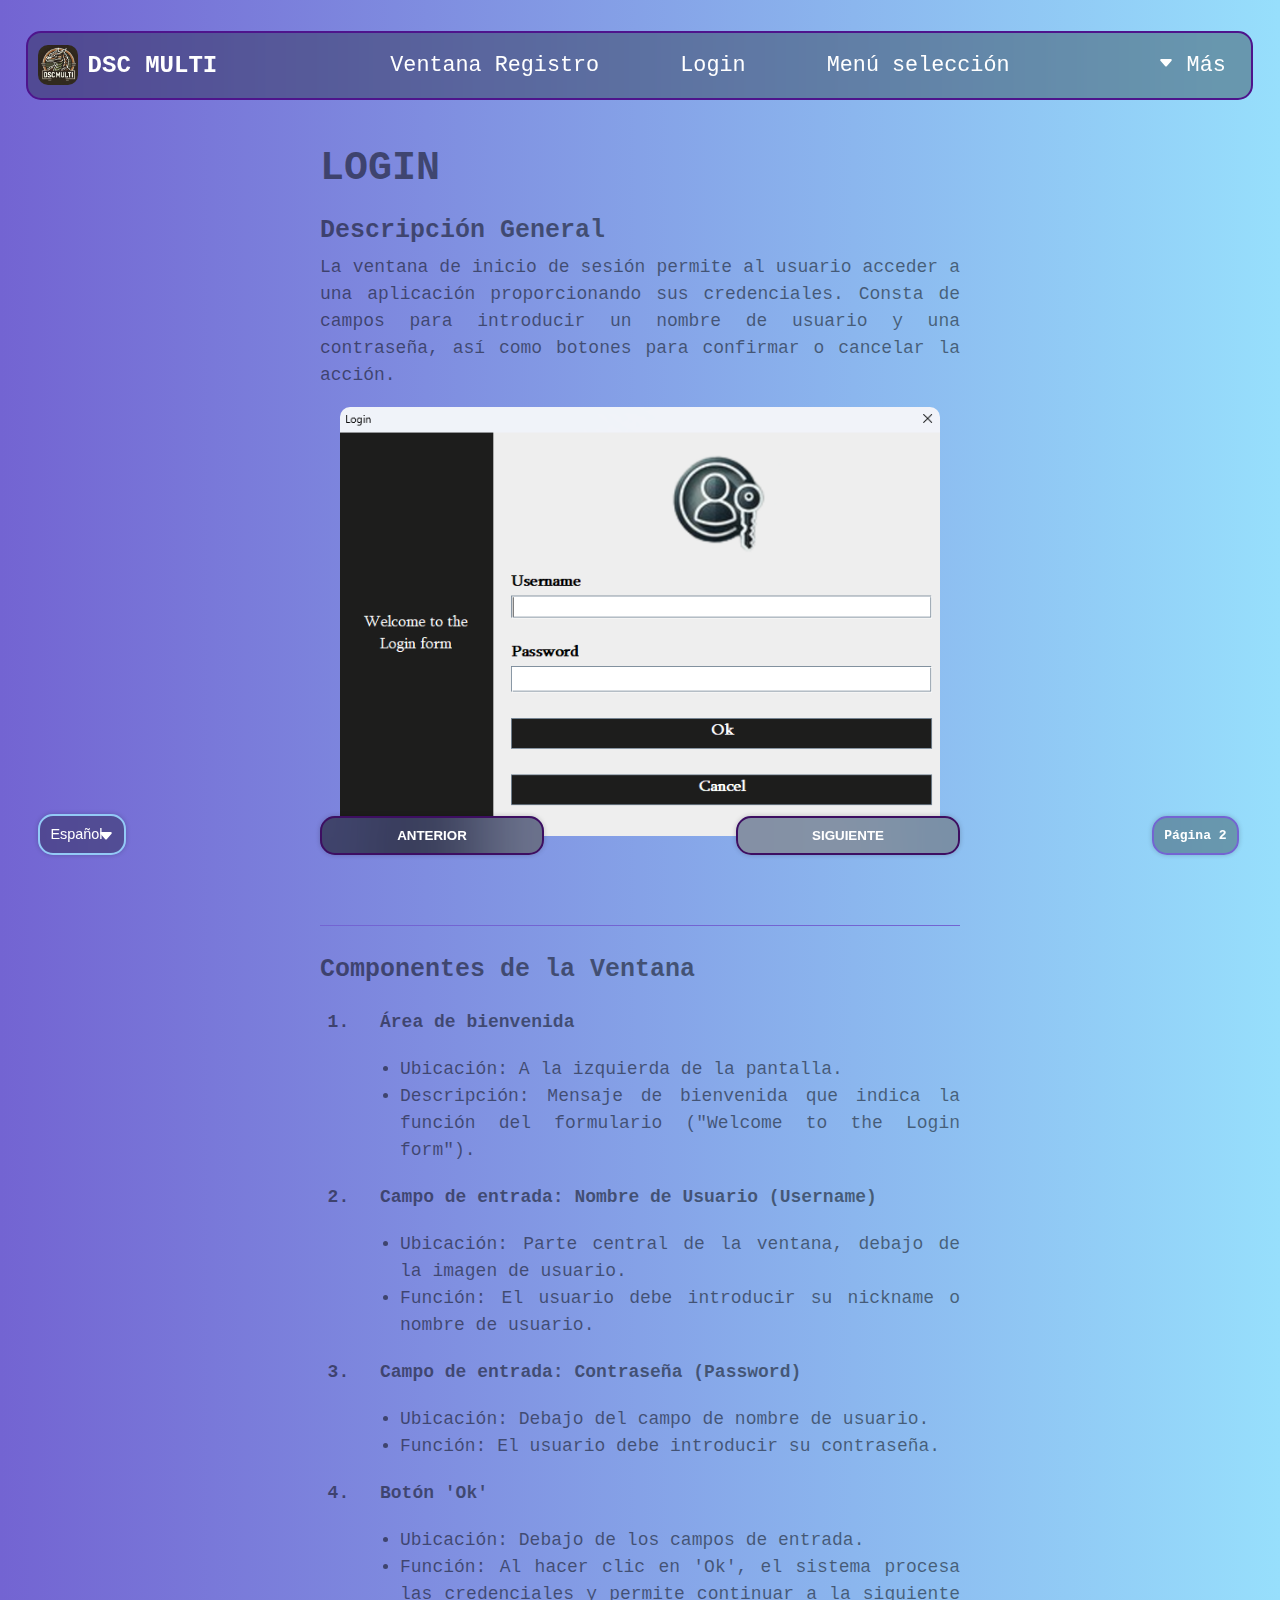
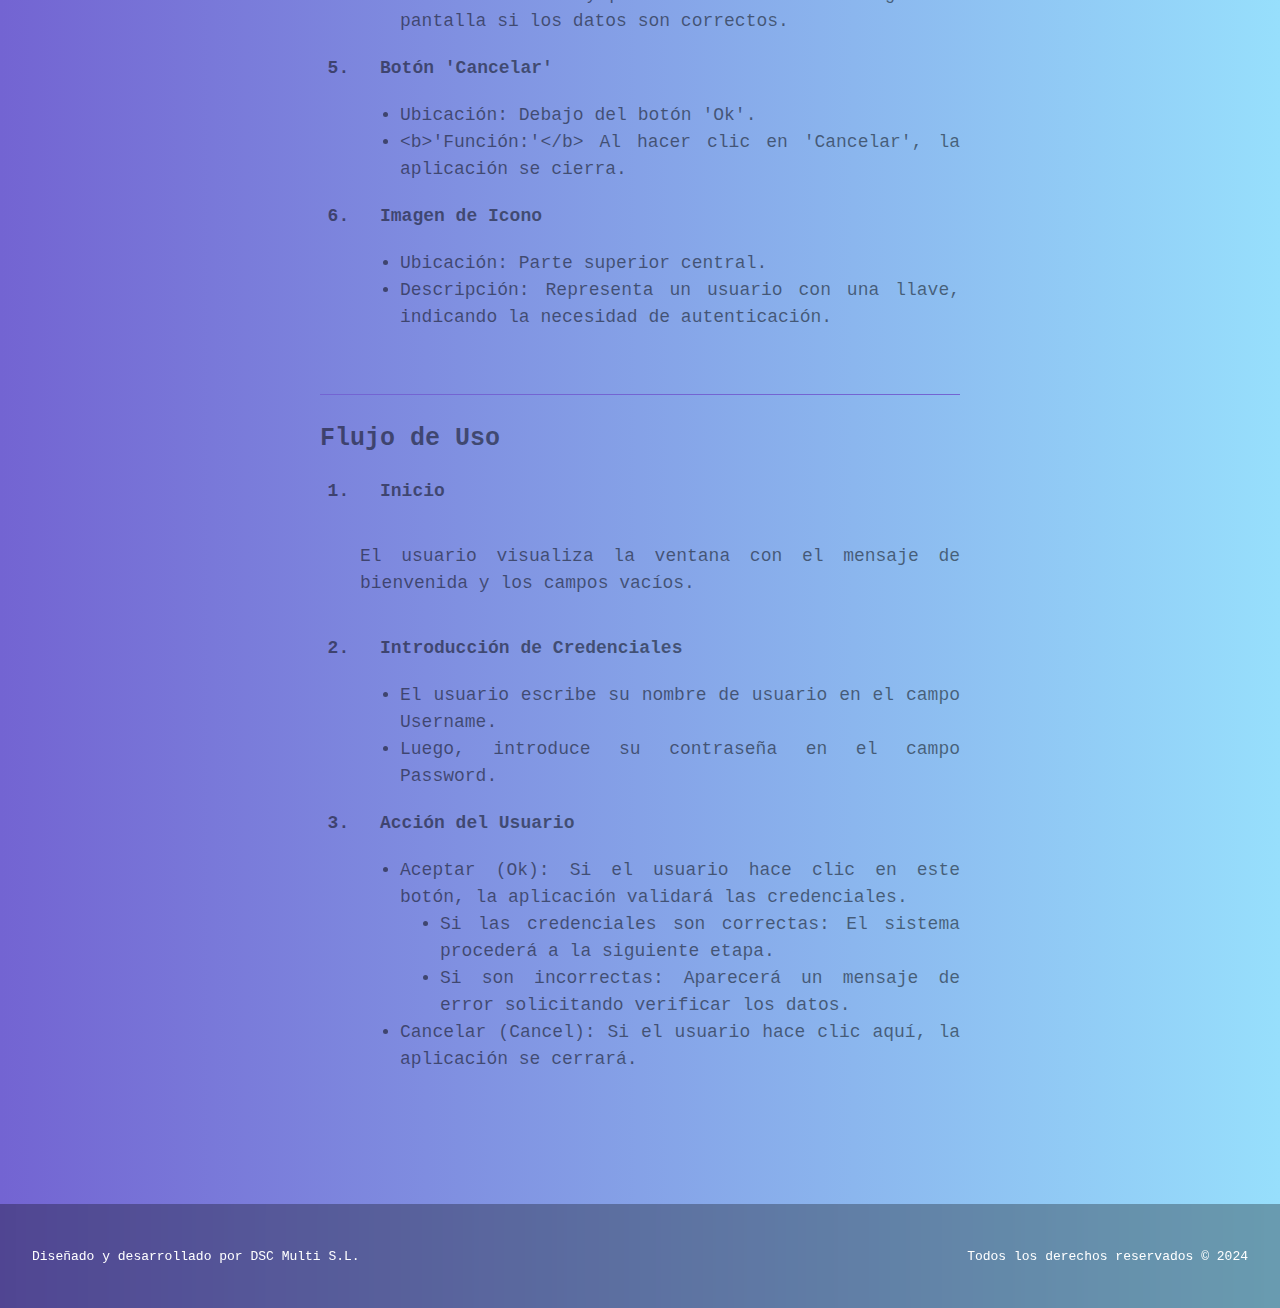
==== commit 6e45cba9: "Actualizo proyecto con nuevos cambios" ====
--- a/HTML/page1.html
+++ b/HTML/page1.html
@@ -48,6 +48,10 @@
 
             <img src="../Imagenes/login.png" alt="Login" id="imagen-login">
 
+            <div class="linea">
+                <div></div>
+            </div>
+
             <h3 id="titulo-componentes"></h3>
             <ol>
                 <li id="area-bienvenida"></li>
@@ -91,6 +95,10 @@
                     <li id="descripcion-icono"></li>
                 </ul>
             </ol>
+
+            <div class="linea">
+                <div></div>
+            </div>
 
             <h3 id="flujo-uso"></h3>
             <ol>
